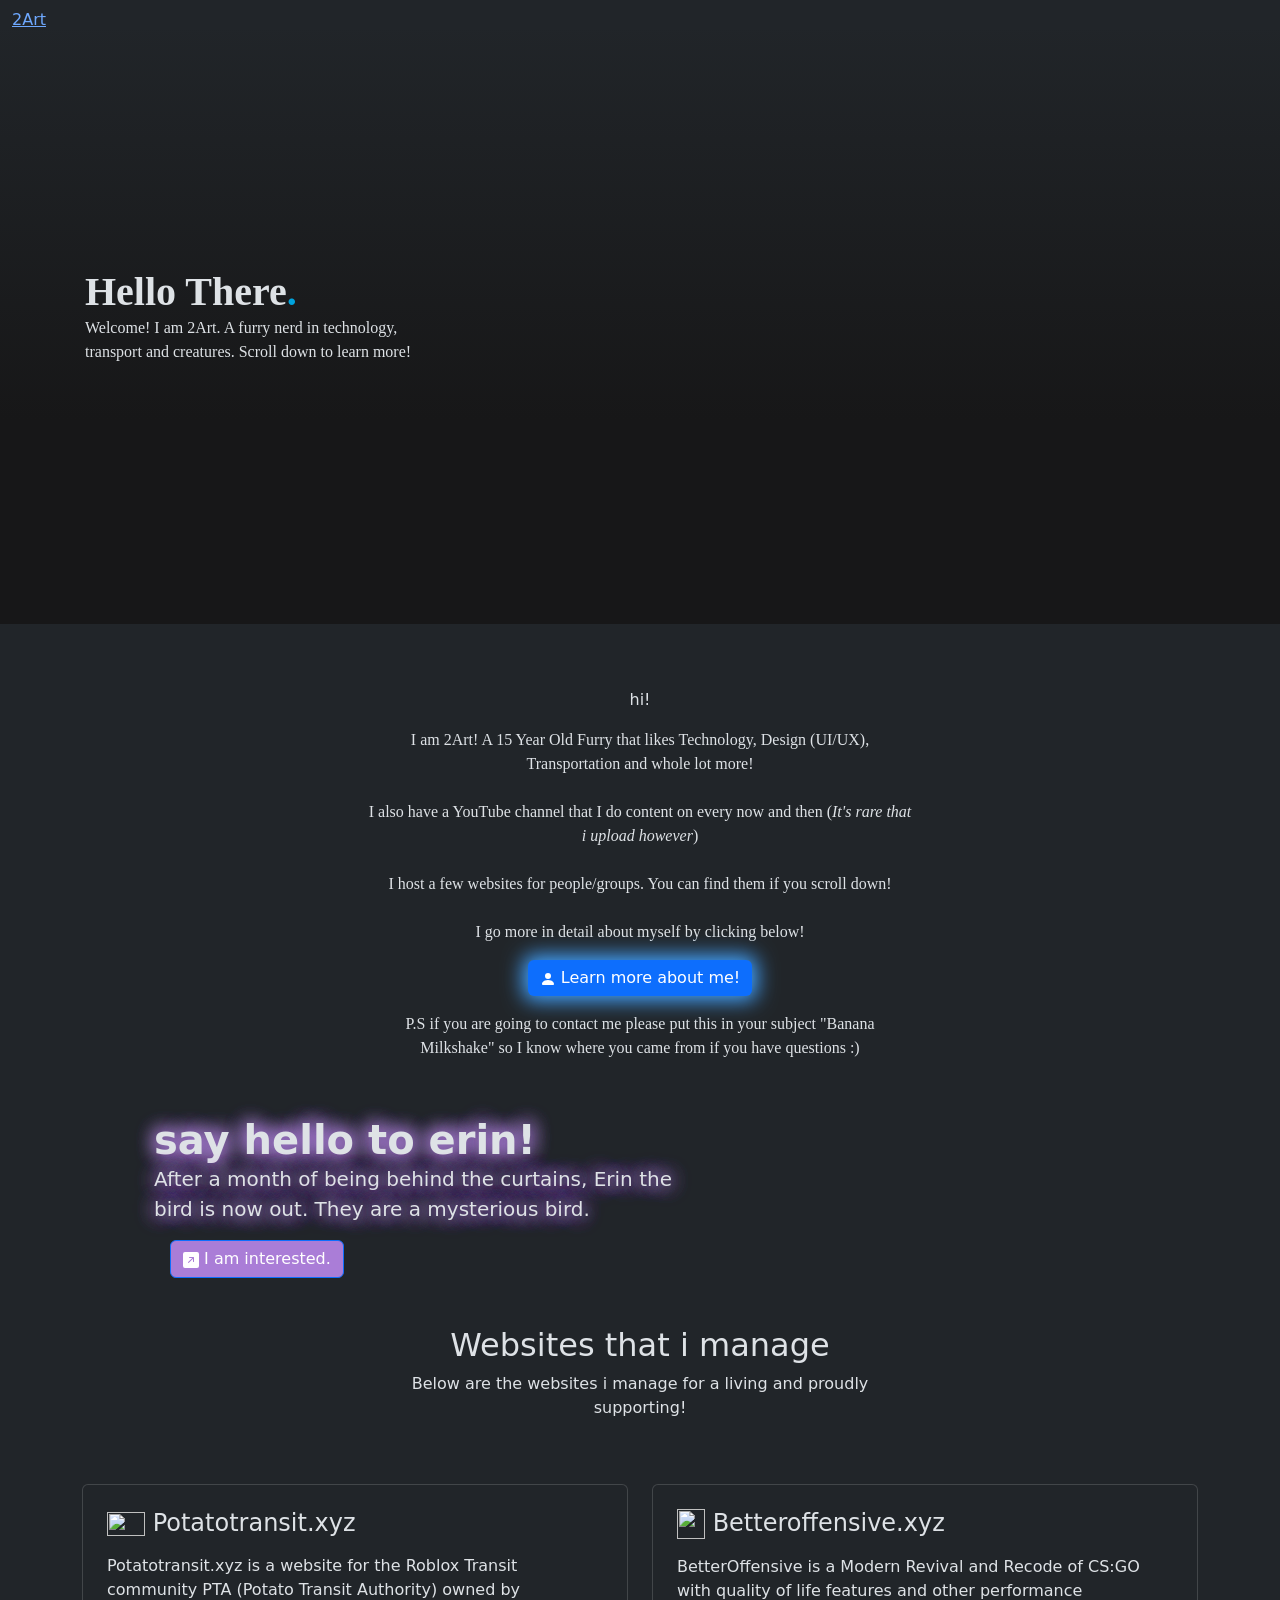
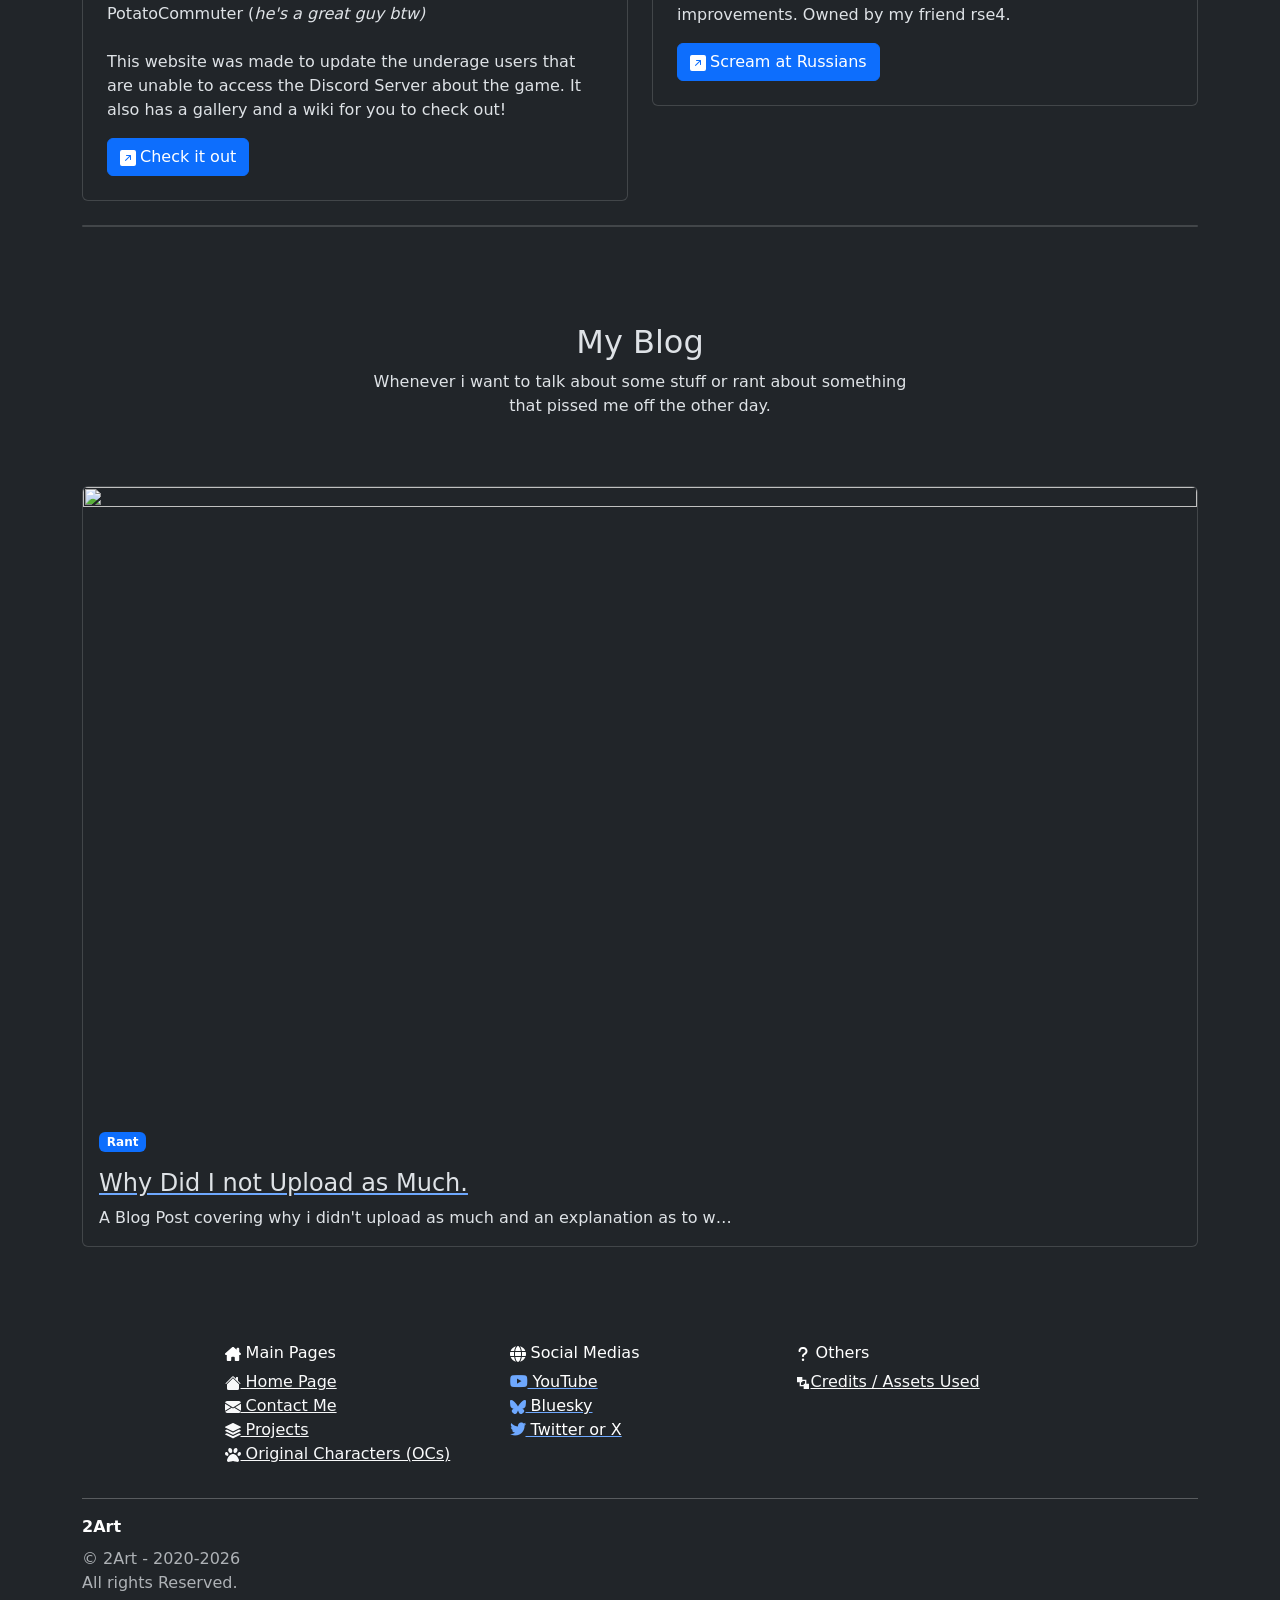
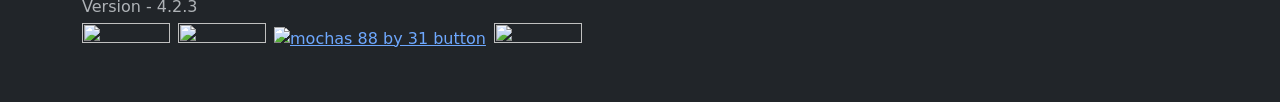
==== index.html @ b4df10bd "fix: back from the vacation." ====
<!DOCTYPE html>
<html data-bs-theme="dark" lang="en">

<head>
    <meta charset="utf-8">
    <meta name="viewport" content="width=device-width, initial-scale=1.0, shrink-to-fit=no">
    <title>Home | 2Art's Website</title>
    <link rel="canonical" href="https://2art.me/">
    <meta property="og:url" content="https://2art.me/">
    <meta name="twitter:description" content="Welcome to my website! I am a 15 Year Old from Canada that likes Design (UI, UX, Website Design) and a furry :3 ">
    <meta name="twitter:card" content="summary_large_image">
    <meta name="twitter:image" content="https://2art.me/assets/img/2ArtEmbed.jpg">
    <meta property="og:type" content="website">
    <meta name="twitter:title" content="2Art's Official Website">
    <meta property="og:title" content="2Art's Official Website">
    <meta property="og:image" content="https://2art.me/assets/img/2ArtEmbed.jpg">
    <meta name="description" content="Hey! My name is 2Art! I am a 15 Year Old Non-Binary Furry. Check out my website to take a look at what i do!">
    <script type="application/ld+json">
        {
            "@context": "http://schema.org",
            "@type": "WebSite",
            "name": "2Art.me",
            "url": "https://2art.me"
        }
    </script>
    <link rel="icon" type="image/png" sizes="512x512" href="assets/img/2ArtFaviconLight.png">
    <link rel="icon" type="image/png" sizes="512x512" href="assets/img/2ArtFaviconDark.png" media="(prefers-color-scheme: dark)">
    <link rel="icon" type="image/png" sizes="512x512" href="assets/img/2ArtFaviconLight.png">
    <link rel="icon" type="image/png" sizes="512x512" href="assets/img/2ArtFaviconDark.png" media="(prefers-color-scheme: dark)">
    <link rel="icon" type="image/png" sizes="512x512" href="assets/img/2ArtFaviconLight.png">
    <link rel="icon" type="image/png" sizes="512x512" href="assets/img/2ArtFaviconLight.png">
    <link rel="icon" type="image/png" sizes="512x512" href="assets/img/2ArtFaviconLight.png">
    <link rel="stylesheet" href="https://cdn.jsdelivr.net/npm/bootstrap@5.3.8/dist/css/bootstrap.min.css">
    <link rel="stylesheet" href="assets/css/Caveat.css">
    <link rel="stylesheet" href="assets/css/Inter.css">
    <link rel="stylesheet" href="assets/css/Nebula%20Sans.css">
    <link rel="stylesheet" href="assets/css/Nebula%20Sans%20Book.css">
    <link rel="stylesheet" href="assets/css/Roboto.css">
    <link rel="stylesheet" href="assets/css/Uni%20Sans%20Heavy%20CAPS.css">
    <link rel="stylesheet" href="https://use.fontawesome.com/releases/v5.12.0/css/all.css">
    <link rel="stylesheet" href="assets/css/bss-overrides.css">
    <link rel="stylesheet" href="assets/css/Lightbox-Gallery-baguetteBox.min-1.compiled.css">
    <link rel="stylesheet" href="assets/css/Lightbox-Gallery-baguetteBox.min.compiled.css">
    <link rel="stylesheet" href="assets/css/styles.compiled.css">
</head>

<body class="BodyEaseIn">
    <nav class="navbar navbar-expand fixed-top bggray" data-bs-theme="dark">
        <div class="container-fluid"><button class="navbar-toggler" data-bs-toggle="" data-bs-target="#"><span class="visually-hidden">Toggle navigation</span><span class="navbar-toggler-icon"></span></button><a href="index.html" class="LogoLink2">2Art</a></div>
    </nav>
    <section>
        <div class="mt-4 pt-0 mb-0 pb-0" data-bss-parallax-bg="true" style="height: 600px;background: linear-gradient(rgba(255,255,255,0) 0%, #171718 66%), url(&quot;assets/img/G8KLcwJXoAMs92Y.jpg&quot;) center / cover;">
            <div class="container h-100">
                <div class="row h-100">
                    <div class="col-md-6 col-xl-4 text-center text-md-start d-flex d-sm-flex d-md-flex justify-content-center align-items-center justify-content-md-start align-items-md-center justify-content-xl-center">
                        <div style="max-width: 350px;">
                            <h1 class="fs-1 fw-bolder fst-normal mt-6 mb-0" style="font-family: 'Nebula Sans Book';">Hello There<span style="color: rgb(0, 163, 221);">.</span></h1>
                            <p class="fw-normal mt-0 mb-3" style="font-family: 'Nebula Sans';">Welcome! I am 2Art. A furry nerd in technology, transport and creatures. Scroll down to learn more!</p>
                        </div>
                    </div>
                </div>
            </div>
        </div>
    </section>
    <section></section>
    <div class="container py-4 py-xl-5">
        <div class="row mb-5">
            <div class="col-md-8 col-xl-6 text-center mx-auto ColumnHelloThere">
                <p class="w-lg-50"></p>
                <p class="Hello">hi!</p>
                <p class="fw-light mb-2 ParagraphHiya" style="font-family: 'Nebula Sans Book';">I am 2Art! A 15 Year Old Furry that likes Technology, Design (UI/UX), Transportation and whole lot more!<br><br>I also have a YouTube channel that I do content on every now and then (<em>It's rare that i upload however</em>)<br><br>I host a few websites for people/groups. You can find them if you scroll down!<br><br>I go more in detail about myself by clicking below!</p><a class="btn btn-primary mt-2 LearnMoreButton" role="button" href="about-me.html" style="filter: blur(0px) contrast(100%);background: var(--bs-primary);border-style: none;box-shadow: 0px 0px 20px 5px rgb(67,164,255);"><svg class="bi bi-person-fill" xmlns="http://www.w3.org/2000/svg" width="1em" height="1em" fill="currentColor" viewBox="0 0 16 16" style="color: rgb(255,255,255);">
                        <path d="M3 14s-1 0-1-1 1-4 6-4 6 3 6 4-1 1-1 1zm5-6a3 3 0 1 0 0-6 3 3 0 0 0 0 6"></path>
                    </svg><span style="color: rgb(255, 255, 255);">&nbsp;Learn more about me!</span></a>
                <p class="mt-3 mb-2 TinyText" style="font-family: 'Nebula Sans Book';">P.S if you are going to contact me please put this in your subject "Banana Milkshake" so I know where you came from if you have questions :)</p>
            </div>
        </div>
        <div data-bss-view-transition-name="card-2" class="OCDiv" style="background: url(&quot;assets/img/G-qs_j6XQAALjhC.webp&quot;) right / cover no-repeat;filter: blur(0px);">
            <div class="container h-100">
                <div class="row h-100" style="border-radius: 32px;">
                    <div class="col-12 col-sm-12 col-md-12 col-xl-6 col-xxl-6 offset-1 text-center text-md-start d-flex d-sm-flex d-md-flex justify-content-center align-items-center justify-content-md-start align-items-md-center justify-content-xl-center ms-0 ps-4 ms-sm-5 me-10 pe-0 mt-0 MarginBottom37px">
                        <div class="PagesDivs" style="text-align: left;">
                            <h1 class="fw-bold ms-0 ps-0 me-0 mt-0 mb-0 OCheading" style="text-shadow: 0px 0px 20px rgb(170,125,215), 0px 0px 20px rgb(170,125,215), 0px 0px 20px rgb(170,125,215);">say hello to erin!</h1>
                            <p class="lead ps-0 me-0 pe-0 mb-3 GlowyOCText" style="text-shadow: 0px 0px 20px rgb(170,125,215), 0px 0px 20px rgb(170,125,215), 0px 0px 20px rgb(170,125,215);">After a month of being behind the curtains, Erin the bird is now out. They are a mysterious bird.&nbsp;</p>
                            <div class="btn-group" role="group"><a class="btn btn-primary ms-3 ms-sm-4 ms-md-3 OCButton" role="button" href="sonas.html" style="background: rgb(170,125,215);"><svg class="bi bi-arrow-up-right-square-fill ArrowIcon" xmlns="http://www.w3.org/2000/svg" width="1em" height="1em" fill="currentColor" viewBox="0 0 16 16">
                                        <path d="M14 0a2 2 0 0 1 2 2v12a2 2 0 0 1-2 2H2a2 2 0 0 1-2-2V2a2 2 0 0 1 2-2zM5.904 10.803 10 6.707v2.768a.5.5 0 0 0 1 0V5.5a.5.5 0 0 0-.5-.5H6.525a.5.5 0 1 0 0 1h2.768l-4.096 4.096a.5.5 0 0 0 .707.707"></path>
                                    </svg>&nbsp;I am interested.</a></div>
                        </div>
                    </div>
                </div>
            </div>
        </div>
        <div class="row mt-5 mb-5">
            <div class="col-md-8 col-xl-6 text-center mx-auto">
                <h2 class="NebulaSansBold">Websites that i manage</h2>
                <p class="w-lg-50 FontNebulaSansBook">Below are the websites i manage for a living and proudly supporting!</p>
            </div>
        </div>
        <div class="row gy-4 row-cols-1 row-cols-md-2 row-cols-xl-3">
            <div class="col col-xl-6">
                <div class="card">
                    <div class="card-body p-4">
                        <h4 class="card-title HeadingLeftBold"><img src="assets/img/Icon-PTA.png" width="38" height="24" class="PotatoTransitAuthorityIcon">&nbsp;Potatotransit.xyz</h4>
                        <p class="card-text FontNebulaSnasLeftAlign"></p>
                        <p class="card-text FontNebulaSnasLeftAlign">Potatotransit.xyz is a website for the Roblox Transit community PTA (Potato Transit Authority) owned by PotatoCommuter (<em>he's a great guy btw)</em><br><br>This website was made to update the underage users that are unable to access the Discord Server about the game. It also has a gallery and a wiki for you to check out!&nbsp;</p>
                        <div class="col CenterAlign"><a class="btn btn-primary me-3 HomeWebsiteManage" role="button" href="https://potatotransit.xyz"><svg class="bi bi-arrow-up-right-square-fill me-1 mb-0 pb-0" xmlns="http://www.w3.org/2000/svg" width="1em" height="1em" fill="currentColor" viewBox="0 0 16 16" style="color: rgb(255,255,255);">
                                    <path d="M14 0a2 2 0 0 1 2 2v12a2 2 0 0 1-2 2H2a2 2 0 0 1-2-2V2a2 2 0 0 1 2-2zM5.904 10.803 10 6.707v2.768a.5.5 0 0 0 1 0V5.5a.5.5 0 0 0-.5-.5H6.525a.5.5 0 1 0 0 1h2.768l-4.096 4.096a.5.5 0 0 0 .707.707"></path>
                                </svg><span style="color: rgb(255, 255, 255);">Check it out</span></a></div>
                    </div>
                </div>
            </div>
            <div class="col col-xl-6">
                <div class="card">
                    <div class="card-body p-4">
                        <h4 class="card-title HeadingLeftBold"><img src="assets/img/BetterOffensiveIcon.png" width="28" height="30">&nbsp;Betteroffensive.xyz</h4>
                        <p class="card-text FontNebulaSnasLeftAlign"></p>
                        <p class="card-text FontNebulaSnasLeftAlign">BetterOffensive is a Modern Revival and Recode of CS:GO with quality of life features and other performance improvements. Owned by my friend rse4.</p>
                        <div class="col CenterAlign"><a class="btn btn-primary me-3 HomeWebsiteManage" role="button" href="https://betteroffensive.xyz" style="color: rgb(255, 255, 255);"><svg class="bi bi-arrow-up-right-square-fill me-1 mb-0 pb-0 IconWhite" xmlns="http://www.w3.org/2000/svg" width="1em" height="1em" fill="currentColor" viewBox="0 0 16 16">
                                    <path d="M14 0a2 2 0 0 1 2 2v12a2 2 0 0 1-2 2H2a2 2 0 0 1-2-2V2a2 2 0 0 1 2-2zM5.904 10.803 10 6.707v2.768a.5.5 0 0 0 1 0V5.5a.5.5 0 0 0-.5-.5H6.525a.5.5 0 1 0 0 1h2.768l-4.096 4.096a.5.5 0 0 0 .707.707"></path>
                                </svg>Scream at Russians</a></div>
                    </div>
                </div>
            </div>
            <div class="col col-md-12 col-xl-12 col-xxl-12">
                <div class="card"></div>
            </div>
        </div>
    </div>
    <div class="container py-4 py-xl-5">
        <div class="row mb-5">
            <div class="col-md-8 col-xl-6 text-center mx-auto">
                <h2 class="NebulaSansBold">My Blog</h2>
                <p class="FontNebulaSansBook">Whenever i want to talk about some stuff or rant about something that pissed me off the other day.</p>
            </div>
        </div>
        <div data-bss-type="blog-loop" data-bss-perpage="4">
            <div class="row gx-3 gy-1 row-cols-5 row-cols-md-2 row-cols-lg-3 mt-0" data-bss-type="blog-loop-base">
                <div class="post-tag-rant post-author-2-art col-12 col-sm col-md-12 col-lg-12 col-xl col-xxl" data-bss-type="blog-loop-item">
                    <div class="card"><a href="blog/Blog-01-01-26.html"><img class="img-fluid card-img-top" width="1920" height="1080" data-bss-view-transition-name="card-1" src="assets/img/Thumb-NoUpload25.png"></a>
                        <div class="card-body">
                            <div class="d-flex flex-wrap gap-1 mb-3" data-bss-type="tag-loop"><span class="tag-rant" data-bss-type="tag-loop-item"><span class="badge bg-primary"><span>Rant</span></span></span></div><a href="blog/Blog-01-01-26.html">
                                <h4 class="text-body NebulaSansBold">Why Did I not Upload as Much.</h4>
                            </a>
                            <p class="card-text FontNebulaSans">A Blog Post covering why i didn't upload as much and an explanation as to w…</p>
                        </div>
                    </div>
                </div>
            </div>
            <nav class="d-flex justify-content-center mt-3 PaginationThing" data-bss-type="blog-loop-pagination">
                <ul class="pagination">
                    <li class="page-item disabled" style="filter: hue-rotate(356deg) saturate(47%);" data-type="prev" data-page="1"><a class="page-link" aria-label="Previous" href="#"><span aria-hidden="true">«</span></a></li>
                    <li class="page-item active" style="filter: hue-rotate(356deg) saturate(47%);" data-type="regular" data-page="1"><a class="page-link" href="#">1</a></li>
                    <li class="page-item disabled" style="filter: hue-rotate(356deg) saturate(47%);" data-type="next" data-page="1"><a class="page-link" aria-label="Next" href="#"><span aria-hidden="true">»</span></a></li>
                </ul>
            </nav>
        </div>
    </div>
    <footer class="text-white bg-dark black">
        <div class="container py-4 py-lg-5">
            <div class="row justify-content-center">
                <div class="col-sm-4 col-md-3 text-center text-lg-start d-flex flex-column item">
                    <h3 class="fs-6 text-white NebulaSansBold"><svg xmlns="http://www.w3.org/2000/svg" viewBox="0 -32 576 576" width="1em" height="1em" fill="currentColor"><!--! Font Awesome Free 6.7.2 by @fontawesome - https://fontawesome.com License - https://fontawesome.com/license/free (Icons: CC BY 4.0, Fonts: SIL OFL 1.1, Code: MIT License) Copyright 2024 Fonticons, Inc. -->
                            <path d="M543.8 287.6c17 0 32-14 32-32.1c1-9-3-17-11-24L512 185l0-121c0-17.7-14.3-32-32-32l-32 0c-17.7 0-32 14.3-32 32l0 36.7L309.5 7c-6-5-14-7-21-7s-15 1-22 8L10 231.5c-7 7-10 15-10 24c0 18 14 32.1 32 32.1l32 0 0 69.7c-.1 .9-.1 1.8-.1 2.8l0 112c0 22.1 17.9 40 40 40l16 0c1.2 0 2.4-.1 3.6-.2c1.5 .1 3 .2 4.5 .2l31.9 0 24 0c22.1 0 40-17.9 40-40l0-24 0-64c0-17.7 14.3-32 32-32l64 0c17.7 0 32 14.3 32 32l0 64 0 24c0 22.1 17.9 40 40 40l24 0 32.5 0c1.4 0 2.8 0 4.2-.1c1.1 .1 2.2 .1 3.3 .1l16 0c22.1 0 40-17.9 40-40l0-16.2c.3-2.6 .5-5.3 .5-8.1l-.7-160.2 32 0z"></path>
                        </svg>&nbsp;Main Pages</h3>
                    <ul class="list-unstyled">
                        <li><a class="link-light LinksInter" href="index.html"><svg class="bi bi-house-fill" xmlns="http://www.w3.org/2000/svg" width="1em" height="1em" fill="currentColor" viewBox="0 0 16 16">
                                    <path d="M8.707 1.5a1 1 0 0 0-1.414 0L.646 8.146a.5.5 0 0 0 .708.708L8 2.207l6.646 6.647a.5.5 0 0 0 .708-.708L13 5.793V2.5a.5.5 0 0 0-.5-.5h-1a.5.5 0 0 0-.5.5v1.293z"></path>
                                    <path d="m8 3.293 6 6V13.5a1.5 1.5 0 0 1-1.5 1.5h-9A1.5 1.5 0 0 1 2 13.5V9.293z"></path>
                                </svg>&nbsp;Home Page</a></li>
                        <li class="InterSerif"><a class="link-light" href="2art.me/contact"><svg class="bi bi-envelope-fill" xmlns="http://www.w3.org/2000/svg" width="1em" height="1em" fill="currentColor" viewBox="0 0 16 16">
                                    <path d="M.05 3.555A2 2 0 0 1 2 2h12a2 2 0 0 1 1.95 1.555L8 8.414zM0 4.697v7.104l5.803-3.558zM6.761 8.83l-6.57 4.027A2 2 0 0 0 2 14h12a2 2 0 0 0 1.808-1.144l-6.57-4.027L8 9.586zm3.436-.586L16 11.801V4.697z"></path>
                                </svg>&nbsp;Contact Me</a></li>
                        <li class="InterSerif"><a class="link-light" href="2art.me/projects"><svg class="bi bi-stack" xmlns="http://www.w3.org/2000/svg" width="1em" height="1em" fill="currentColor" viewBox="0 0 16 16">
                                    <path d="m14.12 10.163 1.715.858c.22.11.22.424 0 .534L8.267 15.34a.6.6 0 0 1-.534 0L.165 11.555a.299.299 0 0 1 0-.534l1.716-.858 5.317 2.659c.505.252 1.1.252 1.604 0l5.317-2.66zM7.733.063a.6.6 0 0 1 .534 0l7.568 3.784a.3.3 0 0 1 0 .535L8.267 8.165a.6.6 0 0 1-.534 0L.165 4.382a.299.299 0 0 1 0-.535z"></path>
                                    <path d="m14.12 6.576 1.715.858c.22.11.22.424 0 .534l-7.568 3.784a.6.6 0 0 1-.534 0L.165 7.968a.299.299 0 0 1 0-.534l1.716-.858 5.317 2.659c.505.252 1.1.252 1.604 0z"></path>
                                </svg>&nbsp;Projects</a></li>
                        <li class="InterSerif"><a class="link-light" href="sonas.html"><svg xmlns="http://www.w3.org/2000/svg" viewBox="0 0 512 512" width="1em" height="1em" fill="currentColor"><!--! Font Awesome Free 6.7.2 by @fontawesome - https://fontawesome.com License - https://fontawesome.com/license/free (Icons: CC BY 4.0, Fonts: SIL OFL 1.1, Code: MIT License) Copyright 2024 Fonticons, Inc. -->
                                    <path d="M226.5 92.9c14.3 42.9-.3 86.2-32.6 96.8s-70.1-15.6-84.4-58.5s.3-86.2 32.6-96.8s70.1 15.6 84.4 58.5zM100.4 198.6c18.9 32.4 14.3 70.1-10.2 84.1s-59.7-.9-78.5-33.3S-2.7 179.3 21.8 165.3s59.7 .9 78.5 33.3zM69.2 401.2C121.6 259.9 214.7 224 256 224s134.4 35.9 186.8 177.2c3.6 9.7 5.2 20.1 5.2 30.5l0 1.6c0 25.8-20.9 46.7-46.7 46.7c-11.5 0-22.9-1.4-34-4.2l-88-22c-15.3-3.8-31.3-3.8-46.6 0l-88 22c-11.1 2.8-22.5 4.2-34 4.2C84.9 480 64 459.1 64 433.3l0-1.6c0-10.4 1.6-20.8 5.2-30.5zM421.8 282.7c-24.5-14-29.1-51.7-10.2-84.1s54-47.3 78.5-33.3s29.1 51.7 10.2 84.1s-54 47.3-78.5 33.3zM310.1 189.7c-32.3-10.6-46.9-53.9-32.6-96.8s52.1-69.1 84.4-58.5s46.9 53.9 32.6 96.8s-52.1 69.1-84.4 58.5z"></path>
                                </svg>&nbsp;Original Characters (OCs)</a></li>
                        <li></li>
                    </ul>
                </div>
                <div class="col-sm-4 col-md-3 text-center text-lg-start d-flex flex-column item">
                    <h3 class="fs-6 text-white NebulaSansBold"><svg xmlns="http://www.w3.org/2000/svg" viewBox="0 0 512 512" width="1em" height="1em" fill="currentColor"><!--! Font Awesome Free 6.7.2 by @fontawesome - https://fontawesome.com License - https://fontawesome.com/license/free (Icons: CC BY 4.0, Fonts: SIL OFL 1.1, Code: MIT License) Copyright 2024 Fonticons, Inc. -->
                            <path d="M352 256c0 22.2-1.2 43.6-3.3 64l-185.3 0c-2.2-20.4-3.3-41.8-3.3-64s1.2-43.6 3.3-64l185.3 0c2.2 20.4 3.3 41.8 3.3 64zm28.8-64l123.1 0c5.3 20.5 8.1 41.9 8.1 64s-2.8 43.5-8.1 64l-123.1 0c2.1-20.6 3.2-42 3.2-64s-1.1-43.4-3.2-64zm112.6-32l-116.7 0c-10-63.9-29.8-117.4-55.3-151.6c78.3 20.7 142 77.5 171.9 151.6zm-149.1 0l-176.6 0c6.1-36.4 15.5-68.6 27-94.7c10.5-23.6 22.2-40.7 33.5-51.5C239.4 3.2 248.7 0 256 0s16.6 3.2 27.8 13.8c11.3 10.8 23 27.9 33.5 51.5c11.6 26 20.9 58.2 27 94.7zm-209 0L18.6 160C48.6 85.9 112.2 29.1 190.6 8.4C165.1 42.6 145.3 96.1 135.3 160zM8.1 192l123.1 0c-2.1 20.6-3.2 42-3.2 64s1.1 43.4 3.2 64L8.1 320C2.8 299.5 0 278.1 0 256s2.8-43.5 8.1-64zM194.7 446.6c-11.6-26-20.9-58.2-27-94.6l176.6 0c-6.1 36.4-15.5 68.6-27 94.6c-10.5 23.6-22.2 40.7-33.5 51.5C272.6 508.8 263.3 512 256 512s-16.6-3.2-27.8-13.8c-11.3-10.8-23-27.9-33.5-51.5zM135.3 352c10 63.9 29.8 117.4 55.3 151.6C112.2 482.9 48.6 426.1 18.6 352l116.7 0zm358.1 0c-30 74.1-93.6 130.9-171.9 151.6c25.5-34.2 45.2-87.7 55.3-151.6l116.7 0z"></path>
                        </svg>&nbsp;Social Medias</h3><a href="https://www.youtube.com/@2Ar_t" class="InterSerif"><i class="fab fa-youtube IconWhite"></i><span style="color: rgb(255, 255, 255);">&nbsp;YouTube</span></a><a href="https://bsky.app/profile/2art.me" class="InterSerif"><svg class="bi bi-bluesky IconWhite" xmlns="http://www.w3.org/2000/svg" width="1em" height="1em" fill="currentColor" viewBox="0 0 16 16">
                            <path d="M3.468 1.948C5.303 3.325 7.276 6.118 8 7.616c.725-1.498 2.698-4.29 4.532-5.668C13.855.955 16 .186 16 2.632c0 .489-.28 4.105-.444 4.692-.572 2.04-2.653 2.561-4.504 2.246 3.236.551 4.06 2.375 2.281 4.2-3.376 3.464-4.852-.87-5.23-1.98-.07-.204-.103-.3-.103-.218 0-.081-.033.014-.102.218-.379 1.11-1.855 5.444-5.231 1.98-1.778-1.825-.955-3.65 2.28-4.2-1.85.315-3.932-.205-4.503-2.246C.28 6.737 0 3.12 0 2.632 0 .186 2.145.955 3.468 1.948"></path>
                        </svg><span style="color: rgb(255, 255, 255);">&nbsp;Bluesky</span></a><a href="https://x.com/that2art" class="InterSerif"><i class="fab fa-twitter IconWhite"></i><span style="color: rgb(255, 255, 255);">&nbsp;Twitter or X</span></a>
                </div>
                <div class="col-sm-4 col-md-3 text-center text-lg-start d-flex flex-column item">
                    <h3 class="fs-6 text-white NebulaSansBold"><svg xmlns="http://www.w3.org/2000/svg" viewBox="-96 0 512 512" width="1em" height="1em" fill="currentColor"><!--! Font Awesome Free 6.7.2 by @fontawesome - https://fontawesome.com License - https://fontawesome.com/license/free (Icons: CC BY 4.0, Fonts: SIL OFL 1.1, Code: MIT License) Copyright 2024 Fonticons, Inc. -->
                            <path d="M80 160c0-35.3 28.7-64 64-64l32 0c35.3 0 64 28.7 64 64l0 3.6c0 21.8-11.1 42.1-29.4 53.8l-42.2 27.1c-25.2 16.2-40.4 44.1-40.4 74l0 1.4c0 17.7 14.3 32 32 32s32-14.3 32-32l0-1.4c0-8.2 4.2-15.8 11-20.2l42.2-27.1c36.6-23.6 58.8-64.1 58.8-107.7l0-3.6c0-70.7-57.3-128-128-128l-32 0C73.3 32 16 89.3 16 160c0 17.7 14.3 32 32 32s32-14.3 32-32zm80 320a40 40 0 1 0 0-80 40 40 0 1 0 0 80z"></path>
                        </svg>&nbsp;Others</h3>
                    <ul class="list-unstyled">
                        <li><a class="link-light InterSerif" href="attributions.html"><svg xmlns="http://www.w3.org/2000/svg" width="1em" height="1em" viewBox="0 0 24 24" fill="none" class="Icon19px">
                                    <path fill-rule="evenodd" clip-rule="evenodd" d="M3 3H11V7H17V13H21V21H13V17H7V11H3V3ZM15 13H13V15H9V11H11V9H15V13Z" fill="currentColor"></path>
                                </svg>Credits / Assets Used</a></li>
                        <li></li>
                        <li></li>
                    </ul>
                </div>
            </div>
            <hr>
            <div class="col-lg-3 offset-xl-0 text-center text-lg-start d-flex flex-column align-items-center order-first align-items-lg-start order-lg-last item social">
                <div class="fw-bold d-flex align-items-center mb-2"><span class="Logo">2Art</span></div>
                <p class="text-muted mt-0 pt-0 mb-0 pb-0 copyright FontNebulaSans">© 2Art - 2020-2026<br>All rights Reserved.<br>Version - 4.2.3</p>
            </div>
            <div class="row justify-content-center">
                <div class="col mt-1 CenterAlign"><span class="me-2"><img class="img-fluid" width="88" height="31" src="assets/img/queer.png"></span><span><img class="img-fluid me-2" width="88" height="31" src="assets/img/twopaws.png"></span><span><a class="me-2" href="https://arcane.kitties.cat"><img src="https://arcane.kitties.cat/NEWBUTTON(wow).gif" width="88px" height="31px" alt="mochas 88 by 31 button" style="image-rendering:pixelated;" title="feel free to hotlink!"></a></span><span><a href="https://watrmeln.dev"><img class="img-fluid me-2" width="88" height="31" src="assets/img/88x31.png"></a></span></div>
            </div>
        </div>
    </footer>
    <script>
        (function() {
            let collections = document.querySelectorAll('[data-bss-type="blog-loop"]');
            let tagNavs = document.querySelectorAll('[data-bss-type="tag-nav"]');
            let tagLoops = document.querySelectorAll('[data-bss-type="tag-loop"]');
            let authorLoops = document.querySelectorAll('[data-bss-type="author-loop"]');
            let authorNavs = document.querySelectorAll('[data-bss-type="author-nav"]');

            window.addEventListener("popstate", (e) => {
                for (let collection of collections) {
                    updateCollection(collection);
                }

                for (let tagNav of tagNavs) {
                    updateTagNav(tagNav);
                }

                for (let authorNav of authorNavs) {
                    updateAuthorNav(authorNav);
                }
            });

            for (let collection of collections) {

                updateCollection(collection);

                if (!canPaginateCollection(collection)) continue;

                let pagination = collection.querySelector('[data-bss-type="blog-loop-pagination"]');

                pagination.addEventListener('click', function(e) {
                    let paginationItem = e.target.closest('.page-item');
                    if (!paginationItem) return;

                    e.preventDefault();

                    if (paginationItem.classList.contains('disabled') || paginationItem.classList.contains('active')) return;

                    let collection = paginationItem.closest('[data-bss-type="blog-loop"]');
                    if (!collection) return;

                    let page = parseInt(paginationItem.dataset.page);
                    if (!page) return;

                    let pageParam = getPageParameter(collection);

                    if (pageParam) {
                        const url = new URL(window.location);
                        url.searchParams.set(pageParam, page);
                        history.pushState({
                            [pageParam]: page
                        }, document.title, url);

                        for (let c of collections) {
                            let param = getPageParameter(c);
                            if (param !== pageParam) continue;
                            updateCollection(c);
                        }
                    } else {
                        updateCollection(collection, page);
                    }
                });
            }

            for (let tagNav of tagNavs) {
                updateTagNav(tagNav);
                tagNav.addEventListener('click', onTagClick);
            }

            for (let tagLoop of tagLoops) {
                tagLoop.addEventListener('click', onTagClick);
            }

            for (let authorLoop of authorLoops) {
                authorLoop.addEventListener('click', onAuthorClick);
            }

            for (let authorNav of authorNavs) {
                updateAuthorNav(authorNav);
            }

            function onTagClick(e) {
                onBlogFilterClick(e);

                for (let nav of tagNavs) {
                    updateTagNav(nav);
                }
            }

            function onAuthorClick(e) {
                onBlogFilterClick(e);

                for (let authorNav of authorNavs) {
                    updateAuthorNav(authorNav);
                }
            }

            function onBlogFilterClick(e) {
                const item = e.target.closest('[data-bss-filter="blog"]');
                if (!item || !item.dataset.hasOwnProperty('bssHref') || !item.dataset.hasOwnProperty('bssFilterParam')) return;

                const stateNode = item.dataset.hasOwnProperty('bssStateNode') ? item : item.querySelector('[data-bss-state-node]');

                if (stateNode && (stateNode.classList.contains('disabled') || stateNode.classList.contains('active'))) {
                    e.preventDefault();
                    return;
                }

                const link = item.dataset.bssHref;
                if (!linksToCurrentPage(link)) return;

                e.preventDefault();

                const url = new URL(window.location);
                const filterParam = item.dataset.bssFilterParam;
                const filterValue = item.dataset.bssFilterValue || '';

                const collectionsToUpdate = [];
                const newQueryParams = {
                    [filterParam]: filterValue
                };

                for (let c of collections) {
                    if (!canFilterCollection(c)) continue;
                    collectionsToUpdate.push(c);

                    let pageParam = getPageParameter(c);
                    let page = url.searchParams.get(pageParam);
                    if (page === null || page == 1) continue;

                    newQueryParams[pageParam] = 1;
                }

                for (let param in newQueryParams) {
                    if (newQueryParams[param]) {
                        url.searchParams.set(param, newQueryParams[param]);
                    } else {
                        url.searchParams.delete(param);
                    }
                }

                history.pushState(newQueryParams, document.title, url);

                for (let c of collectionsToUpdate) {
                    updateCollection(c);
                }
            }

            function getCollectionFilters(collection) {
                let filters = [];

                try {
                    const parsed = JSON.parse(collection.dataset.bssFilters);

                    if (Array.isArray(parsed)) {
                        filters = parsed;
                    }
                } catch (e) {}

                return filters;
            }

            function getCollectionEmptyFilterAction(collection, filter = '') {
                let emptyFilterActions = [];

                try {
                    const parsed = JSON.parse(collection.dataset.bssEmptyFilterActions);

                    if (Array.isArray(parsed)) {
                        emptyFilterActions = parsed;
                    }
                } catch (e) {}

                const action = emptyFilterActions.find(action => action.filter === filter);

                return action ? action.value : '';
            }

            function canFilterCollection(collection) {
                return !!getCollectionFilters(collection).length;
            }

            function canFilterCollectionByTag(collection) {
                return getCollectionFilters(collection).includes('tag');
            }

            function canFilterCollectionByAuthor(collection) {
                return getCollectionFilters(collection).includes('author');
            }

            function shouldShowAllItemsForEmptyFilter(collection, filter = '') {
                return getCollectionEmptyFilterAction(collection, filter) === 'show-all';
            }

            function canPaginateCollection(collection) {
                return !!getCollectionPagination(collection);
            }

            function getCollectionPagination(collection) {
                return collection.querySelector('[data-bss-type="blog-loop-pagination"]');
            }

            function getPageParameter(collection) {
                return collection.dataset.bssPageParam;
            }

            function linksToCurrentPage(path = '') {
                let currentURL, url;

                try {
                    currentURL = new URL(window.location);
                    url = new URL(path, window.location.href);
                } catch (e) {
                    console.error(e);
                }

                return currentURL.origin === url.origin && currentURL.pathname === url.pathname;
            }

            function updateCollection(collection, page, activeTag = '', activeAuthor = '') {

                const url = new URL(window.location.href);

                if (canPaginateCollection(collection)) {
                    if (!page) {
                        let pageParam = getPageParameter(collection);
                        page = (pageParam ? url.searchParams.get(pageParam) : 1) || 1;
                    }
                }

                if (canFilterCollectionByTag(collection) && !activeTag) {
                    let tagParam = 'tag';
                    activeTag = url.searchParams.get(tagParam) || '';
                }

                if (canFilterCollectionByAuthor(collection) && !activeAuthor) {
                    let authorParam = 'author';
                    activeAuthor = url.searchParams.get(authorParam) || '';
                }

                renderCollectionPage(collection, page, activeTag, activeAuthor);
            }

            function renderCollectionPage(collection, page = 1, activeTag = '', activeAuthor = '') {

                page = Math.max(parseInt(page, 10), 1);

                collection.style.removeProperty('display');

                let loopBase = collection.querySelector('[data-bss-type="blog-loop-base"]');
                loopBase && loopBase.style.removeProperty('display');

                let emptyState = collection.querySelector('[data-bss-type="empty-state"]');
                emptyState && emptyState.style.setProperty('display', 'none', 'important');

                let listItems = [].slice.call(collection.querySelectorAll('[data-bss-type="blog-loop-item"]'));
                listItems.forEach(item => item.style.setProperty('display', 'none', 'important'));

                if (canFilterCollectionByTag(collection)) {
                    listItems = listItems.filter(item => activeTag ? item.classList.contains('post-tag-' + activeTag) : shouldShowAllItemsForEmptyFilter(collection, 'tag'));
                }

                if (canFilterCollectionByAuthor(collection)) {
                    listItems = listItems.filter(item => activeAuthor ? item.classList.contains('post-author-' + activeAuthor) : shouldShowAllItemsForEmptyFilter(collection, 'author'));
                }

                let perPage = collection.dataset.bssPerpage || listItems.length;
                let visibleListItems = listItems.slice((page - 1) * perPage, page * perPage);
                visibleListItems.forEach(item => item.style.removeProperty('display'));

                let isEmpty = !visibleListItems.length;

                if (isEmpty) {
                    loopBase && loopBase.style.setProperty('display', 'none', 'important');
                    emptyState && emptyState.style.removeProperty('display');
                }

                let itemCount = listItems.length;
                let pageCount = Math.max(Math.ceil(itemCount / perPage), 1);

                updateCollectionPagination(collection, page, pageCount, isEmpty);

                if (collection.dataset.bssScrollOnChange) {
                    scrollToCollectionTop(collection);
                }
            }

            function updateCollectionPagination(collection, page, pageCount, isEmpty) {
                let pagination = getCollectionPagination(collection);
                if (!pagination) return;

                let paginationItems = [].slice.call(pagination.querySelectorAll('.page-item'));

                if (pageCount === 1 || isEmpty) {
                    pagination.style.setProperty('display', 'none', 'important');
                } else {
                    pagination.style.removeProperty('display');
                }

                let previousBtnDisabled = page - 1 <= 0;
                let previousPage = previousBtnDisabled ? 1 : page - 1;

                let nextBtnDisabled = page + 1 > pageCount;
                let nextPage = nextBtnDisabled ? pageCount : page + 1;

                for (let i = 0; i < paginationItems.length; i++) {
                    let paginationItem = paginationItems[i];

                    paginationItem.classList.remove('active', 'disabled');

                    if (paginationItem.dataset.type === 'prev') {
                        paginationItem.dataset.page = previousPage;

                        if (previousBtnDisabled) {
                            paginationItem.classList.add('disabled');
                        }
                    } else if (paginationItem.dataset.type === 'next') {
                        paginationItem.dataset.page = nextPage;

                        if (nextBtnDisabled) {
                            paginationItem.classList.add('disabled');
                        }
                    } else {
                        if (paginationItem.dataset.page > pageCount) {
                            paginationItem.style.setProperty('display', 'none', 'important');
                        } else {
                            paginationItem.style.removeProperty('display');
                        }

                        if (paginationItem.dataset.page == page) {
                            paginationItem.classList.add('active');
                        }
                    }
                }
            }

            function scrollToCollectionTop(collection) {
                const rect = collection.getBoundingClientRect();
                const viewHeight = Math.max(document.documentElement.clientHeight, window.innerHeight);
                const threshold = 100;

                if (rect.top >= 0 && viewHeight - rect.top > threshold) return;

                setTimeout(() => {
                    collection.scrollIntoView({
                        behavior: "smooth",
                        block: "start",
                        inline: "start"
                    });
                }, 0);
            }

            function updateTagNav(tagNav) {
                const url = new URL(window.location.href);

                let tagParam = 'tag';
                let tag = url.searchParams.get(tagParam) || '';

                renderTagNav(tagNav, tag);
            }

            function renderTagNav(tagNav, activeTag = '') {
                if (!tagNav.dataset.bssSyncUrl) return;

                let navItems = [].slice.call(tagNav.querySelectorAll('[data-bss-type="tag-loop-item"]'));

                navItems.forEach(item => {
                    const activeClassNode = item.dataset.hasOwnProperty('bssStateNode') ? item : item.querySelector('[data-bss-state-node]');
                    if (!activeClassNode) return;

                    activeClassNode.classList.remove('active');

                    const link = item.dataset.bssHref;
                    if (!linksToCurrentPage(link) || activeClassNode.classList.contains('disabled')) return;

                    if (item.dataset.bssTag === activeTag) {
                        activeClassNode.classList.add('active');
                    }
                });
            }

            function updateAuthorNav(authorNav) {
                const url = new URL(window.location.href);

                let authorParam = 'author';
                let author = url.searchParams.get(authorParam) || '';

                renderAuthorNav(authorNav, author);
            }

            function renderAuthorNav(authorNav, activeAuthor = '') {
                if (!canFilterCollectionByAuthor(authorNav)) return;

                authorNav.style.removeProperty('display');

                let items = [].slice.call(authorNav.querySelectorAll('[data-bss-type="author-loop-item"]'));
                items.forEach(item => item.classList.contains('author-' + activeAuthor) ? item.style.removeProperty('display') : item.style.setProperty('display', 'none', 'important'));
            }
        })();
    </script>
    <script src="https://cdn.jsdelivr.net/npm/bootstrap@5.3.8/dist/js/bootstrap.bundle.min.js"></script>
    <script src="assets/js/bs-init.js"></script>
    <script src="assets/js/Lightbox-Gallery-baguetteBox.min.js"></script>
    <script src="assets/js/Lightbox-Gallery.js"></script>
</body>

</html>
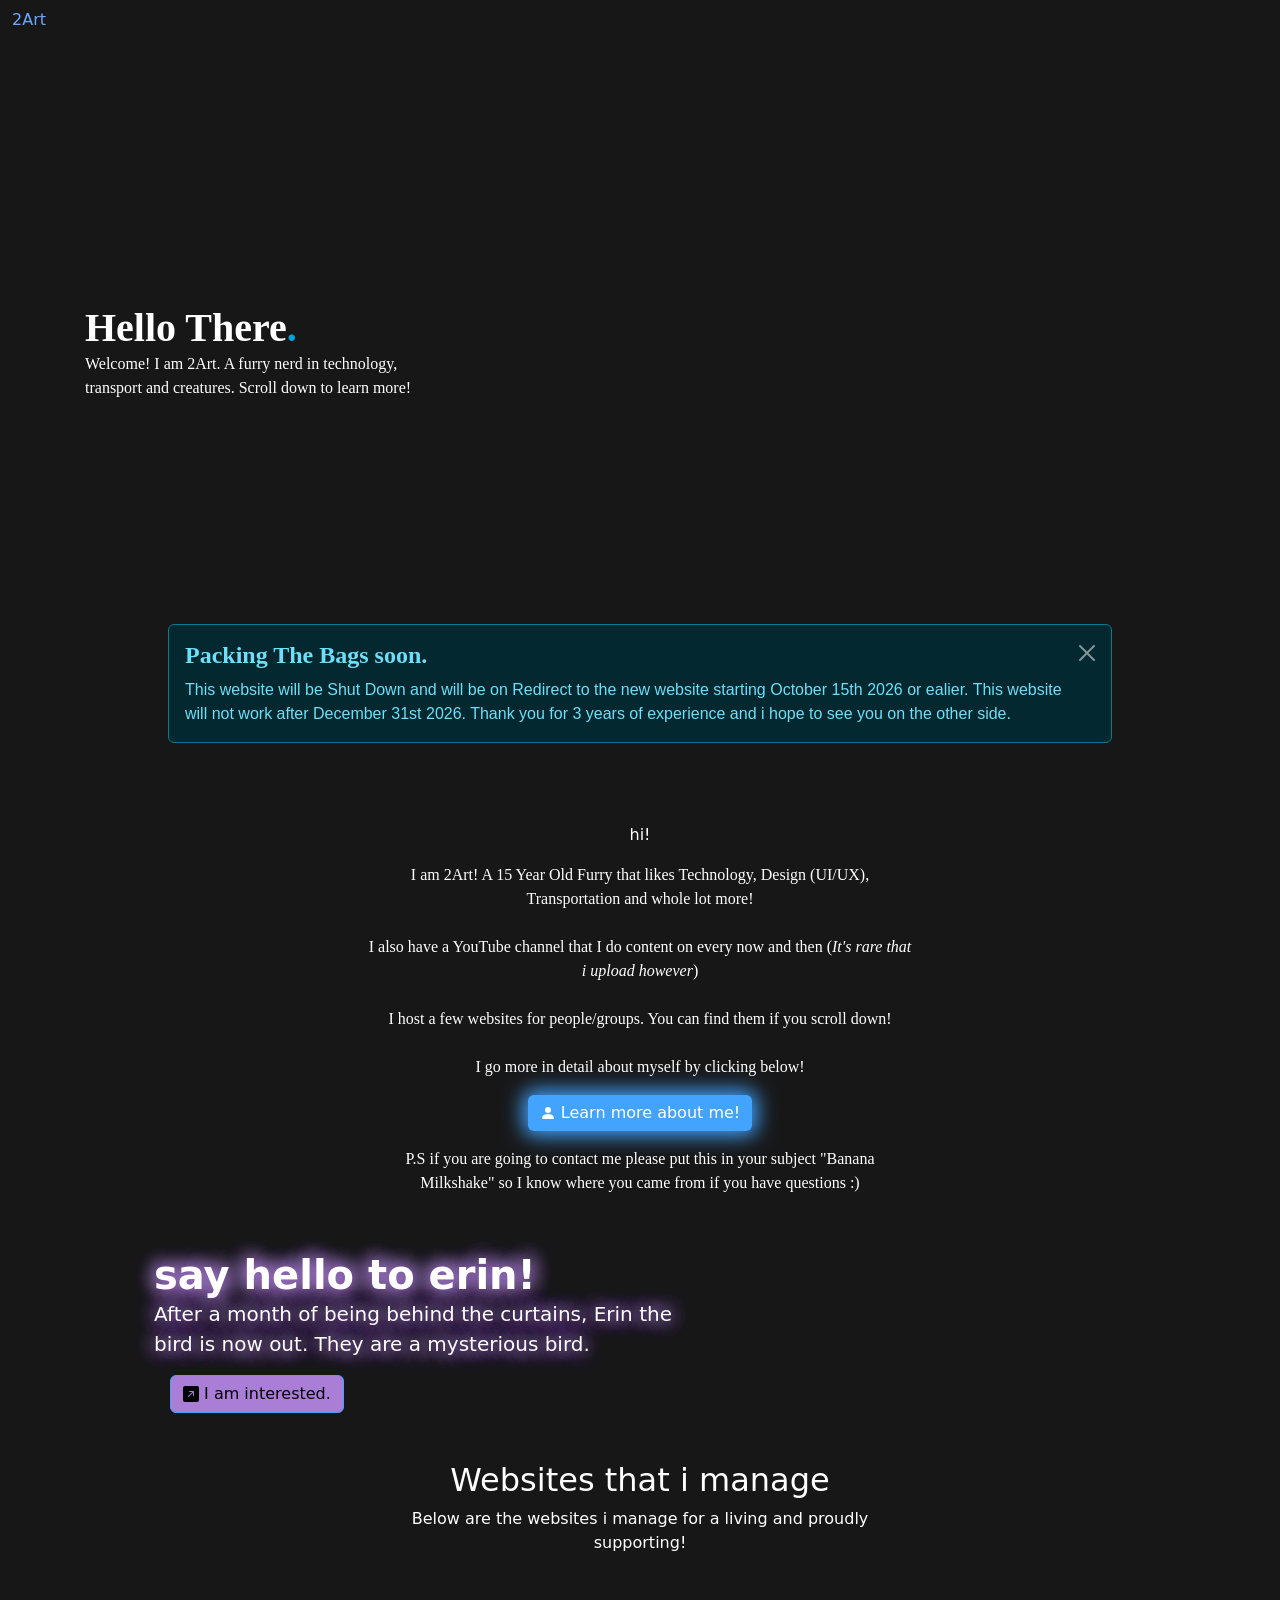
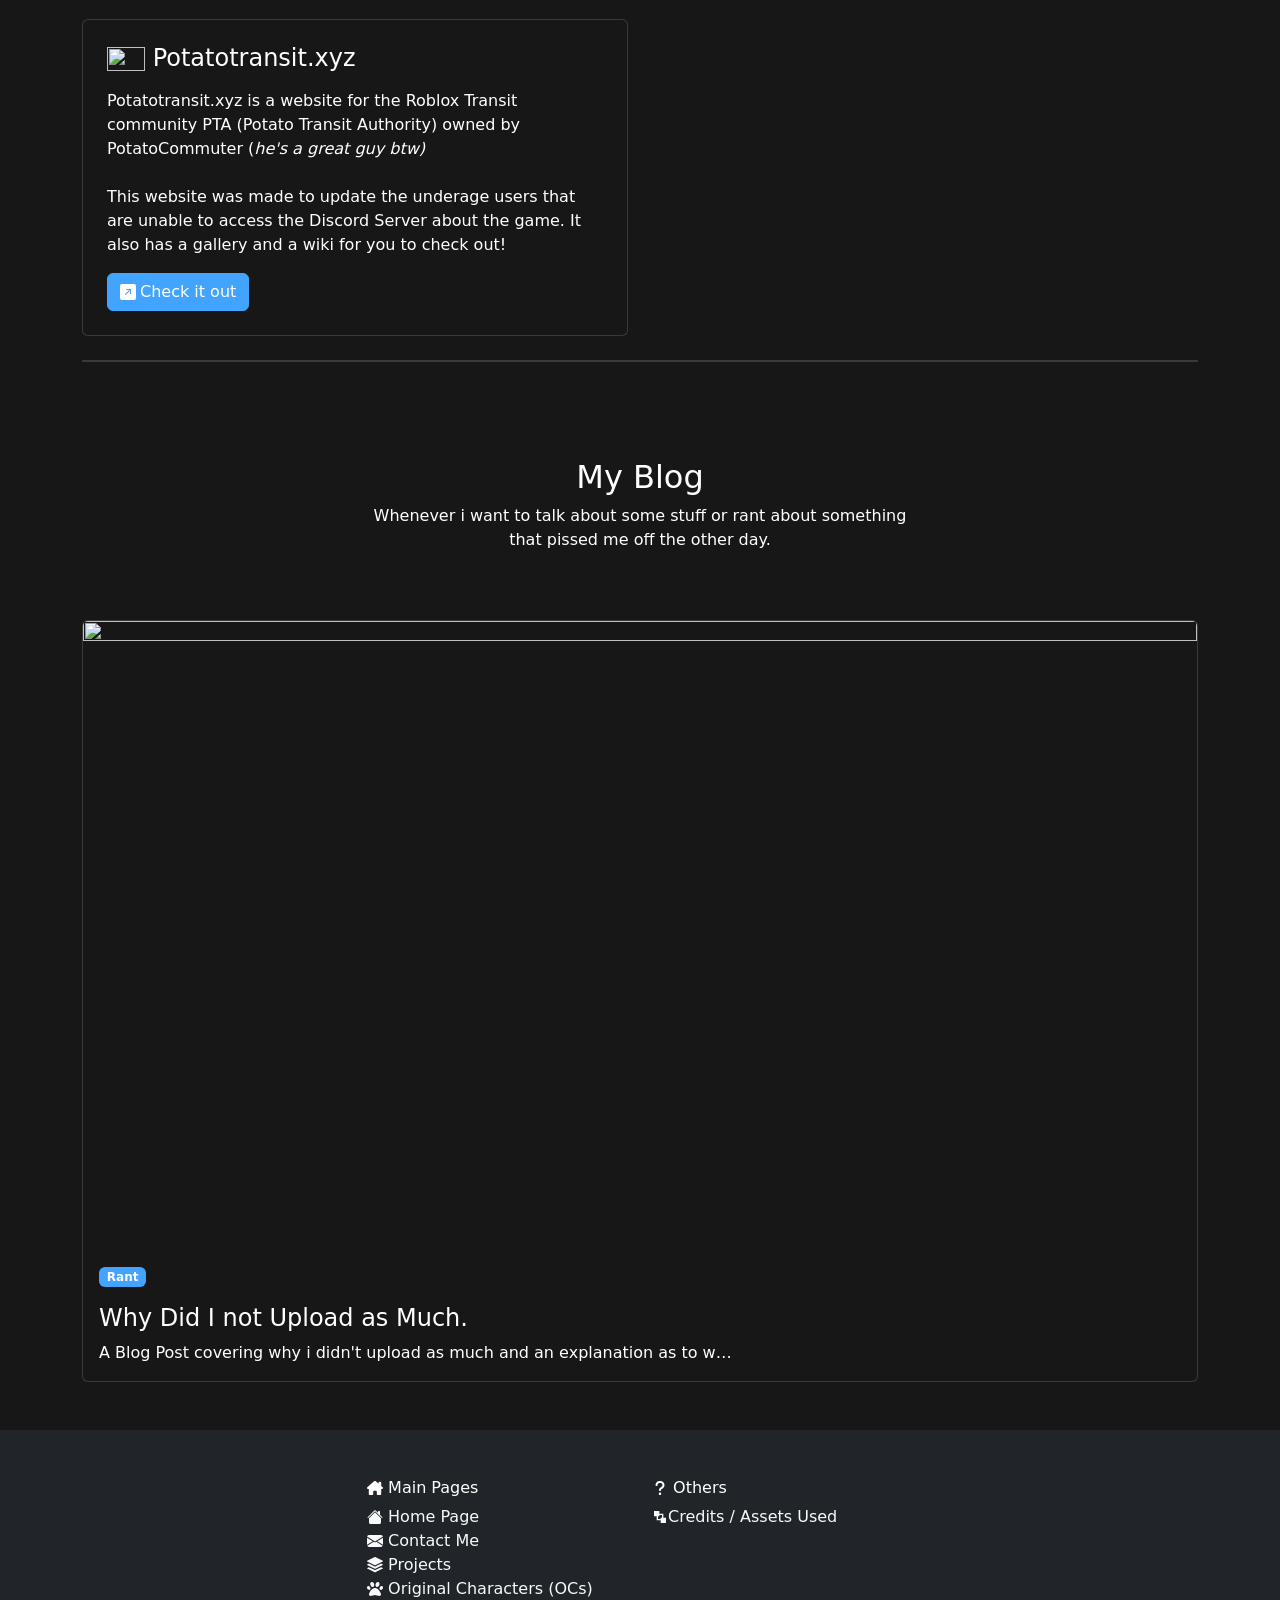
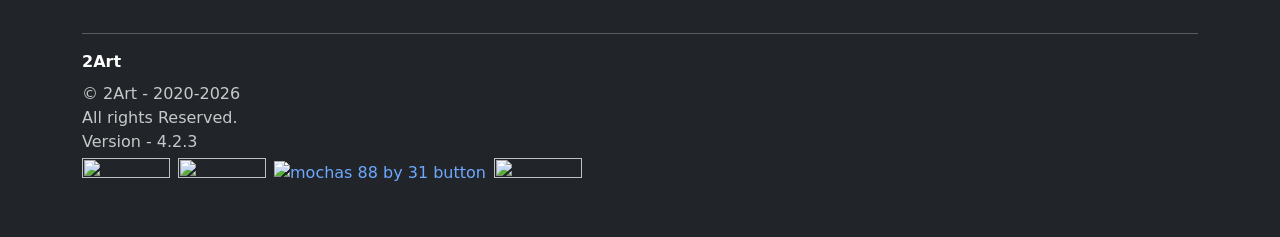
==== commit 0fcea65a: "h" ====
--- a/index.html
+++ b/index.html
@@ -37,7 +37,6 @@
     <link rel="stylesheet" href="assets/css/Nebula%20Sans%20Book.css">
     <link rel="stylesheet" href="assets/css/Roboto.css">
     <link rel="stylesheet" href="assets/css/Uni%20Sans%20Heavy%20CAPS.css">
-    <link rel="stylesheet" href="https://use.fontawesome.com/releases/v5.12.0/css/all.css">
     <link rel="stylesheet" href="assets/css/bss-overrides.css">
     <link rel="stylesheet" href="assets/css/Lightbox-Gallery-baguetteBox.min-1.compiled.css">
     <link rel="stylesheet" href="assets/css/Lightbox-Gallery-baguetteBox.min.compiled.css">
@@ -63,6 +62,9 @@
         </div>
     </section>
     <section></section>
+    <div class="alert alert-info ms-2 ms-sm-3 ms-md-7 ms-lg-10 ms-xl-10 ms-xxl-10 me-2 me-sm-3 me-md-7 me-lg-10 me-xl-10 me-xxl-10 alert-dismissible" role="alert"><button class="btn-close" type="button" aria-label="Close" data-bs-dismiss="alert"></button>
+        <h4 class="alert-heading" style="font-family: 'Nebula Sans';font-weight: bold;">Packing The Bags soon.</h4><span style="font-family: Inter, sans-serif;">This website will be Shut Down and will be on Redirect to the new website starting October 15th 2026 or ealier. This website will not work after December 31st 2026. Thank you for 3 years of experience and i hope to see you on the other side.&nbsp;</span>
+    </div>
     <div class="container py-4 py-xl-5">
         <div class="row mb-5">
             <div class="col-md-8 col-xl-6 text-center mx-auto ColumnHelloThere">
@@ -96,7 +98,7 @@
             </div>
         </div>
         <div class="row gy-4 row-cols-1 row-cols-md-2 row-cols-xl-3">
-            <div class="col col-xl-6">
+            <div class="col col-xl-6 col-xxl-12">
                 <div class="card">
                     <div class="card-body p-4">
                         <h4 class="card-title HeadingLeftBold"><img src="assets/img/Icon-PTA.png" width="38" height="24" class="PotatoTransitAuthorityIcon">&nbsp;Potatotransit.xyz</h4>
@@ -105,18 +107,6 @@
                         <div class="col CenterAlign"><a class="btn btn-primary me-3 HomeWebsiteManage" role="button" href="https://potatotransit.xyz"><svg class="bi bi-arrow-up-right-square-fill me-1 mb-0 pb-0" xmlns="http://www.w3.org/2000/svg" width="1em" height="1em" fill="currentColor" viewBox="0 0 16 16" style="color: rgb(255,255,255);">
                                     <path d="M14 0a2 2 0 0 1 2 2v12a2 2 0 0 1-2 2H2a2 2 0 0 1-2-2V2a2 2 0 0 1 2-2zM5.904 10.803 10 6.707v2.768a.5.5 0 0 0 1 0V5.5a.5.5 0 0 0-.5-.5H6.525a.5.5 0 1 0 0 1h2.768l-4.096 4.096a.5.5 0 0 0 .707.707"></path>
                                 </svg><span style="color: rgb(255, 255, 255);">Check it out</span></a></div>
-                    </div>
-                </div>
-            </div>
-            <div class="col col-xl-6">
-                <div class="card">
-                    <div class="card-body p-4">
-                        <h4 class="card-title HeadingLeftBold"><img src="assets/img/BetterOffensiveIcon.png" width="28" height="30">&nbsp;Betteroffensive.xyz</h4>
-                        <p class="card-text FontNebulaSnasLeftAlign"></p>
-                        <p class="card-text FontNebulaSnasLeftAlign">BetterOffensive is a Modern Revival and Recode of CS:GO with quality of life features and other performance improvements. Owned by my friend rse4.</p>
-                        <div class="col CenterAlign"><a class="btn btn-primary me-3 HomeWebsiteManage" role="button" href="https://betteroffensive.xyz" style="color: rgb(255, 255, 255);"><svg class="bi bi-arrow-up-right-square-fill me-1 mb-0 pb-0 IconWhite" xmlns="http://www.w3.org/2000/svg" width="1em" height="1em" fill="currentColor" viewBox="0 0 16 16">
-                                    <path d="M14 0a2 2 0 0 1 2 2v12a2 2 0 0 1-2 2H2a2 2 0 0 1-2-2V2a2 2 0 0 1 2-2zM5.904 10.803 10 6.707v2.768a.5.5 0 0 0 1 0V5.5a.5.5 0 0 0-.5-.5H6.525a.5.5 0 1 0 0 1h2.768l-4.096 4.096a.5.5 0 0 0 .707.707"></path>
-                                </svg>Scream at Russians</a></div>
                     </div>
                 </div>
             </div>
@@ -180,13 +170,6 @@
                     </ul>
                 </div>
                 <div class="col-sm-4 col-md-3 text-center text-lg-start d-flex flex-column item">
-                    <h3 class="fs-6 text-white NebulaSansBold"><svg xmlns="http://www.w3.org/2000/svg" viewBox="0 0 512 512" width="1em" height="1em" fill="currentColor"><!--! Font Awesome Free 6.7.2 by @fontawesome - https://fontawesome.com License - https://fontawesome.com/license/free (Icons: CC BY 4.0, Fonts: SIL OFL 1.1, Code: MIT License) Copyright 2024 Fonticons, Inc. -->
-                            <path d="M352 256c0 22.2-1.2 43.6-3.3 64l-185.3 0c-2.2-20.4-3.3-41.8-3.3-64s1.2-43.6 3.3-64l185.3 0c2.2 20.4 3.3 41.8 3.3 64zm28.8-64l123.1 0c5.3 20.5 8.1 41.9 8.1 64s-2.8 43.5-8.1 64l-123.1 0c2.1-20.6 3.2-42 3.2-64s-1.1-43.4-3.2-64zm112.6-32l-116.7 0c-10-63.9-29.8-117.4-55.3-151.6c78.3 20.7 142 77.5 171.9 151.6zm-149.1 0l-176.6 0c6.1-36.4 15.5-68.6 27-94.7c10.5-23.6 22.2-40.7 33.5-51.5C239.4 3.2 248.7 0 256 0s16.6 3.2 27.8 13.8c11.3 10.8 23 27.9 33.5 51.5c11.6 26 20.9 58.2 27 94.7zm-209 0L18.6 160C48.6 85.9 112.2 29.1 190.6 8.4C165.1 42.6 145.3 96.1 135.3 160zM8.1 192l123.1 0c-2.1 20.6-3.2 42-3.2 64s1.1 43.4 3.2 64L8.1 320C2.8 299.5 0 278.1 0 256s2.8-43.5 8.1-64zM194.7 446.6c-11.6-26-20.9-58.2-27-94.6l176.6 0c-6.1 36.4-15.5 68.6-27 94.6c-10.5 23.6-22.2 40.7-33.5 51.5C272.6 508.8 263.3 512 256 512s-16.6-3.2-27.8-13.8c-11.3-10.8-23-27.9-33.5-51.5zM135.3 352c10 63.9 29.8 117.4 55.3 151.6C112.2 482.9 48.6 426.1 18.6 352l116.7 0zm358.1 0c-30 74.1-93.6 130.9-171.9 151.6c25.5-34.2 45.2-87.7 55.3-151.6l116.7 0z"></path>
-                        </svg>&nbsp;Social Medias</h3><a href="https://www.youtube.com/@2Ar_t" class="InterSerif"><i class="fab fa-youtube IconWhite"></i><span style="color: rgb(255, 255, 255);">&nbsp;YouTube</span></a><a href="https://bsky.app/profile/2art.me" class="InterSerif"><svg class="bi bi-bluesky IconWhite" xmlns="http://www.w3.org/2000/svg" width="1em" height="1em" fill="currentColor" viewBox="0 0 16 16">
-                            <path d="M3.468 1.948C5.303 3.325 7.276 6.118 8 7.616c.725-1.498 2.698-4.29 4.532-5.668C13.855.955 16 .186 16 2.632c0 .489-.28 4.105-.444 4.692-.572 2.04-2.653 2.561-4.504 2.246 3.236.551 4.06 2.375 2.281 4.2-3.376 3.464-4.852-.87-5.23-1.98-.07-.204-.103-.3-.103-.218 0-.081-.033.014-.102.218-.379 1.11-1.855 5.444-5.231 1.98-1.778-1.825-.955-3.65 2.28-4.2-1.85.315-3.932-.205-4.503-2.246C.28 6.737 0 3.12 0 2.632 0 .186 2.145.955 3.468 1.948"></path>
-                        </svg><span style="color: rgb(255, 255, 255);">&nbsp;Bluesky</span></a><a href="https://x.com/that2art" class="InterSerif"><i class="fab fa-twitter IconWhite"></i><span style="color: rgb(255, 255, 255);">&nbsp;Twitter or X</span></a>
-                </div>
-                <div class="col-sm-4 col-md-3 text-center text-lg-start d-flex flex-column item">
                     <h3 class="fs-6 text-white NebulaSansBold"><svg xmlns="http://www.w3.org/2000/svg" viewBox="-96 0 512 512" width="1em" height="1em" fill="currentColor"><!--! Font Awesome Free 6.7.2 by @fontawesome - https://fontawesome.com License - https://fontawesome.com/license/free (Icons: CC BY 4.0, Fonts: SIL OFL 1.1, Code: MIT License) Copyright 2024 Fonticons, Inc. -->
                             <path d="M80 160c0-35.3 28.7-64 64-64l32 0c35.3 0 64 28.7 64 64l0 3.6c0 21.8-11.1 42.1-29.4 53.8l-42.2 27.1c-25.2 16.2-40.4 44.1-40.4 74l0 1.4c0 17.7 14.3 32 32 32s32-14.3 32-32l0-1.4c0-8.2 4.2-15.8 11-20.2l42.2-27.1c36.6-23.6 58.8-64.1 58.8-107.7l0-3.6c0-70.7-57.3-128-128-128l-32 0C73.3 32 16 89.3 16 160c0 17.7 14.3 32 32 32s32-14.3 32-32zm80 320a40 40 0 1 0 0-80 40 40 0 1 0 0 80z"></path>
                         </svg>&nbsp;Others</h3>
--- a/assets/css/bss-overrides.css
+++ b/assets/css/bss-overrides.css
@@ -0,0 +1,792 @@
+:root, [data-bs-theme=light] {
+  --bs-body-color: #ffffff;
+  --bs-body-color-rgb: 255,255,255;
+  --bs-body-bg: rgb(171,171,171);
+  --bs-body-bg-rgb: 171,171,171;
+  --bs-secondary-color: rgba(255,255,255,0.75);
+  --bs-secondary-color-rgb: 255,255,255,0.75;
+  --bs-tertiary-color: rgba(255,255,255,0.5);
+  --bs-tertiary-color-rgb: 255,255,255,0.5;
+  --bs-link-decoration: none;
+}
+
+a {
+  text-decoration: var(--bs-link-decoration);
+  text-decoration: var(--bs-link-decoration);
+}
+
+[data-bs-theme=dark] {
+  --bs-primary: rgb(67,164,255);
+  --bs-primary-rgb: 67,164,255;
+  --bs-primary-text-emphasis: #8EC8FF;
+  --bs-primary-bg-subtle: #0D2133;
+  --bs-primary-border-subtle: #286299;
+  --bs-dark: #212529;
+  --bs-dark-rgb: 33,37,41;
+  --bs-dark-text-emphasis: #7A7C7F;
+  --bs-dark-bg-subtle: #070708;
+  --bs-dark-border-subtle: #141619;
+  --bs-body-bg: rgb(23,23,24);
+  --bs-body-bg-rgb: 23,23,24;
+  --bs-link-hover-color: #2e6dcc;
+  --bs-link-hover-color-rgb: 46,109,204;
+  --bs-link-decoration: none;
+  --bs-border-style: none;
+  --bs-focus-ring-opacity: 0;
+}
+
+[data-bs-theme=dark] .btn-primary, .btn-primary[data-bs-theme=dark] {
+  --bs-btn-color: #000000;
+  --bs-btn-bg: rgb(67,164,255);
+  --bs-btn-border-color: rgb(67,164,255);
+  --bs-btn-hover-color: #000000;
+  --bs-btn-hover-bg: #5FB2FF;
+  --bs-btn-hover-border-color: #56ADFF;
+  --bs-btn-focus-shadow-rgb: 10,25,38;
+  --bs-btn-active-color: #000000;
+  --bs-btn-active-bg: #69B6FF;
+  --bs-btn-active-border-color: #56ADFF;
+  --bs-btn-disabled-color: #000000;
+  --bs-btn-disabled-bg: rgb(67,164,255);
+  --bs-btn-disabled-border-color: rgb(67,164,255);
+}
+
+[data-bs-theme=dark] .btn-outline-primary, .btn-outline-primary[data-bs-theme=dark] {
+  --bs-btn-color: rgb(67,164,255);
+  --bs-btn-border-color: rgb(67,164,255);
+  --bs-btn-focus-shadow-rgb: 67,164,255;
+  --bs-btn-hover-color: #000000;
+  --bs-btn-hover-bg: rgb(67,164,255);
+  --bs-btn-hover-border-color: rgb(67,164,255);
+  --bs-btn-active-color: #000000;
+  --bs-btn-active-bg: rgb(67,164,255);
+  --bs-btn-active-border-color: rgb(67,164,255);
+  --bs-btn-disabled-color: rgb(67,164,255);
+  --bs-btn-disabled-bg: transparent;
+  --bs-btn-disabled-border-color: rgb(67,164,255);
+}
+
+[data-bs-theme=dark] .btn-dark, .btn-dark[data-bs-theme=dark] {
+  --bs-btn-color: #fff;
+  --bs-btn-bg: #212529;
+  --bs-btn-border-color: #212529;
+  --bs-btn-hover-color: #fff;
+  --bs-btn-hover-bg: #1C1F23;
+  --bs-btn-hover-border-color: #1A1E21;
+  --bs-btn-focus-shadow-rgb: 222,222,223;
+  --bs-btn-active-color: #fff;
+  --bs-btn-active-bg: #1A1E21;
+  --bs-btn-active-border-color: #191C1F;
+  --bs-btn-disabled-color: #fff;
+  --bs-btn-disabled-bg: #212529;
+  --bs-btn-disabled-border-color: #212529;
+}
+
+[data-bs-theme=dark] .btn-outline-dark, .btn-outline-dark[data-bs-theme=dark] {
+  --bs-btn-color: #212529;
+  --bs-btn-border-color: #212529;
+  --bs-btn-focus-shadow-rgb: 33,37,41;
+  --bs-btn-hover-color: #fff;
+  --bs-btn-hover-bg: #212529;
+  --bs-btn-hover-border-color: #212529;
+  --bs-btn-active-color: #fff;
+  --bs-btn-active-bg: #212529;
+  --bs-btn-active-border-color: #212529;
+  --bs-btn-disabled-color: #212529;
+  --bs-btn-disabled-bg: transparent;
+  --bs-btn-disabled-border-color: #212529;
+}
+
+.mx-auto {
+  margin-right: auto!important;
+  margin-left: auto!important;
+}
+
+.mt-0 {
+  margin-top: 0!important;
+}
+
+.mt-1 {
+  margin-top: .25rem!important;
+}
+
+.mt-2 {
+  margin-top: .5rem!important;
+}
+
+.mt-3 {
+  margin-top: 1rem!important;
+}
+
+.mt-4 {
+  margin-top: 1.5rem!important;
+}
+
+.mt-5 {
+  margin-top: 3rem!important;
+}
+
+.mt-6 {
+  margin-top: 4.5rem !important;
+}
+
+.mt-10 {
+  margin-top: 10.5rem !important;
+}
+
+.me-0 {
+  margin-right: 0!important;
+}
+
+.me-1 {
+  margin-right: .25rem!important;
+}
+
+.me-2 {
+  margin-right: .5rem!important;
+}
+
+.me-3 {
+  margin-right: 1rem!important;
+}
+
+.me-4 {
+  margin-right: 1.5rem!important;
+}
+
+.me-5 {
+  margin-right: 3rem!important;
+}
+
+.me-6 {
+  margin-right: 4.5rem !important;
+}
+
+.me-7 {
+  margin-right: 6rem !important;
+}
+
+.me-8 {
+  margin-right: 7.5rem !important;
+}
+
+.me-10 {
+  margin-right: 10.5rem !important;
+}
+
+.mb-0 {
+  margin-bottom: 0!important;
+}
+
+.mb-1 {
+  margin-bottom: .25rem!important;
+}
+
+.mb-2 {
+  margin-bottom: .5rem!important;
+}
+
+.mb-3 {
+  margin-bottom: 1rem!important;
+}
+
+.mb-4 {
+  margin-bottom: 1.5rem!important;
+}
+
+.mb-5 {
+  margin-bottom: 3rem!important;
+}
+
+.mb-7 {
+  margin-bottom: 6rem !important;
+}
+
+.mb-8 {
+  margin-bottom: 7.5rem !important;
+}
+
+.ms-0 {
+  margin-left: 0!important;
+}
+
+.ms-1 {
+  margin-left: .25rem!important;
+}
+
+.ms-2 {
+  margin-left: .5rem!important;
+}
+
+.ms-3 {
+  margin-left: 1rem!important;
+}
+
+.ms-4 {
+  margin-left: 1.5rem!important;
+}
+
+.ms-5 {
+  margin-left: 3rem!important;
+}
+
+.ms-6 {
+  margin-left: 4.5rem !important;
+}
+
+.ms-7 {
+  margin-left: 6rem !important;
+}
+
+.ms-10 {
+  margin-left: 10.5rem !important;
+}
+
+.p-4 {
+  padding: 1.5rem!important;
+}
+
+.py-4 {
+  padding-top: 1.5rem!important;
+  padding-bottom: 1.5rem!important;
+}
+
+.pt-0 {
+  padding-top: 0!important;
+}
+
+.pt-2 {
+  padding-top: .5rem!important;
+}
+
+.pt-4 {
+  padding-top: 1.5rem!important;
+}
+
+.pt-10 {
+  padding-top: 10.5rem !important;
+}
+
+.pe-0 {
+  padding-right: 0!important;
+}
+
+.pe-3 {
+  padding-right: 1rem!important;
+}
+
+.pe-4 {
+  padding-right: 1.5rem!important;
+}
+
+.pe-10 {
+  padding-right: 10.5rem !important;
+}
+
+.pb-0 {
+  padding-bottom: 0!important;
+}
+
+.pb-1 {
+  padding-bottom: .25rem!important;
+}
+
+.pb-3 {
+  padding-bottom: 1rem!important;
+}
+
+.pb-4 {
+  padding-bottom: 1.5rem!important;
+}
+
+.ps-0 {
+  padding-left: 0!important;
+}
+
+.ps-3 {
+  padding-left: 1rem!important;
+}
+
+.ps-4 {
+  padding-left: 1.5rem!important;
+}
+
+.ps-10 {
+  padding-left: 10.5rem !important;
+}
+
+@media (min-width:576px) {
+  .mt-sm-0 {
+    margin-top: 0!important;
+  }
+}
+
+@media (min-width:576px) {
+  .mt-sm-4 {
+    margin-top: 1.5rem!important;
+  }
+}
+
+@media (min-width:576px) {
+  .me-sm-0 {
+    margin-right: 0!important;
+  }
+}
+
+@media (min-width:576px) {
+  .me-sm-3 {
+    margin-right: 1rem!important;
+  }
+}
+
+@media (min-width:576px) {
+  .me-sm-5 {
+    margin-right: 3rem!important;
+  }
+}
+
+@media (min-width: 576px) {
+  .me-sm-10 {
+    margin-right: 10.5rem !important;
+  }
+}
+
+@media (min-width:576px) {
+  .ms-sm-0 {
+    margin-left: 0!important;
+  }
+}
+
+@media (min-width:576px) {
+  .ms-sm-3 {
+    margin-left: 1rem!important;
+  }
+}
+
+@media (min-width:576px) {
+  .ms-sm-4 {
+    margin-left: 1.5rem!important;
+  }
+}
+
+@media (min-width:576px) {
+  .ms-sm-5 {
+    margin-left: 3rem!important;
+  }
+}
+
+@media (min-width:576px) {
+  .p-sm-5 {
+    padding: 3rem!important;
+  }
+}
+
+@media (min-width:576px) {
+  .pe-sm-0 {
+    padding-right: 0!important;
+  }
+}
+
+@media (min-width:768px) {
+  .mt-md-1 {
+    margin-top: .25rem!important;
+  }
+}
+
+@media (min-width:768px) {
+  .mt-md-2 {
+    margin-top: .5rem!important;
+  }
+}
+
+@media (min-width:768px) {
+  .me-md-0 {
+    margin-right: 0!important;
+  }
+}
+
+@media (min-width:768px) {
+  .me-md-2 {
+    margin-right: .5rem!important;
+  }
+}
+
+@media (min-width:768px) {
+  .me-md-4 {
+    margin-right: 1.5rem!important;
+  }
+}
+
+@media (min-width:768px) {
+  .me-md-5 {
+    margin-right: 3rem!important;
+  }
+}
+
+@media (min-width: 768px) {
+  .me-md-7 {
+    margin-right: 6rem !important;
+  }
+}
+
+@media (min-width:768px) {
+  .ms-md-3 {
+    margin-left: 1rem!important;
+  }
+}
+
+@media (min-width:768px) {
+  .ms-md-4 {
+    margin-left: 1.5rem!important;
+  }
+}
+
+@media (min-width:768px) {
+  .ms-md-5 {
+    margin-left: 3rem!important;
+  }
+}
+
+@media (min-width: 768px) {
+  .ms-md-7 {
+    margin-left: 6rem !important;
+  }
+}
+
+@media (min-width:768px) {
+  .pt-md-0 {
+    padding-top: 0!important;
+  }
+}
+
+@media (min-width:992px) {
+  .mt-lg-0 {
+    margin-top: 0!important;
+  }
+}
+
+@media (min-width:992px) {
+  .mt-lg-3 {
+    margin-top: 1rem!important;
+  }
+}
+
+@media (min-width:992px) {
+  .me-lg-1 {
+    margin-right: .25rem!important;
+  }
+}
+
+@media (min-width:992px) {
+  .me-lg-2 {
+    margin-right: .5rem!important;
+  }
+}
+
+@media (min-width: 992px) {
+  .me-lg-6 {
+    margin-right: 4.5rem !important;
+  }
+}
+
+@media (min-width: 992px) {
+  .me-lg-8 {
+    margin-right: 7.5rem !important;
+  }
+}
+
+@media (min-width: 992px) {
+  .me-lg-10 {
+    margin-right: 10.5rem !important;
+  }
+}
+
+@media (min-width:992px) {
+  .ms-lg-5 {
+    margin-left: 3rem!important;
+  }
+}
+
+@media (min-width: 992px) {
+  .ms-lg-6 {
+    margin-left: 4.5rem !important;
+  }
+}
+
+@media (min-width: 992px) {
+  .ms-lg-8 {
+    margin-left: 7.5rem !important;
+  }
+}
+
+@media (min-width: 992px) {
+  .ms-lg-10 {
+    margin-left: 10.5rem !important;
+  }
+}
+
+@media (min-width:992px) {
+  .py-lg-5 {
+    padding-top: 3rem!important;
+    padding-bottom: 3rem!important;
+  }
+}
+
+@media (min-width:992px) {
+  .pb-lg-2 {
+    padding-bottom: .5rem!important;
+  }
+}
+
+@media (min-width:1200px) {
+  .mt-xl-0 {
+    margin-top: 0!important;
+  }
+}
+
+@media (min-width:1200px) {
+  .mt-xl-3 {
+    margin-top: 1rem!important;
+  }
+}
+
+@media (min-width:1200px) {
+  .mt-xl-5 {
+    margin-top: 3rem!important;
+  }
+}
+
+@media (min-width:1200px) {
+  .me-xl-0 {
+    margin-right: 0!important;
+  }
+}
+
+@media (min-width:1200px) {
+  .me-xl-1 {
+    margin-right: .25rem!important;
+  }
+}
+
+@media (min-width: 1200px) {
+  .me-xl-10 {
+    margin-right: 10.5rem !important;
+  }
+}
+
+@media (min-width:1200px) {
+  .ms-xl-0 {
+    margin-left: 0!important;
+  }
+}
+
+@media (min-width: 1200px) {
+  .ms-xl-7 {
+    margin-left: 6rem !important;
+  }
+}
+
+@media (min-width: 1200px) {
+  .ms-xl-10 {
+    margin-left: 10.5rem !important;
+  }
+}
+
+@media (min-width:1200px) {
+  .py-xl-5 {
+    padding-top: 3rem!important;
+    padding-bottom: 3rem!important;
+  }
+}
+
+@media (min-width:1200px) {
+  .pb-xl-2 {
+    padding-bottom: .5rem!important;
+  }
+}
+
+@media (min-width:1200px) {
+  .ps-xl-0 {
+    padding-left: 0!important;
+  }
+}
+
+@media (min-width:1400px) {
+  .mt-xxl-0 {
+    margin-top: 0!important;
+  }
+}
+
+@media (min-width:1400px) {
+  .mt-xxl-3 {
+    margin-top: 1rem!important;
+  }
+}
+
+@media (min-width:1400px) {
+  .mt-xxl-4 {
+    margin-top: 1.5rem!important;
+  }
+}
+
+@media (min-width:1400px) {
+  .me-xxl-0 {
+    margin-right: 0!important;
+  }
+}
+
+@media (min-width:1400px) {
+  .me-xxl-2 {
+    margin-right: .5rem!important;
+  }
+}
+
+@media (min-width: 1400px) {
+  .me-xxl-7 {
+    margin-right: 6rem !important;
+  }
+}
+
+@media (min-width: 1400px) {
+  .me-xxl-8 {
+    margin-right: 7.5rem !important;
+  }
+}
+
+@media (min-width: 1400px) {
+  .me-xxl-10 {
+    margin-right: 10.5rem !important;
+  }
+}
+
+@media (min-width:1400px) {
+  .mb-xxl-0 {
+    margin-bottom: 0!important;
+  }
+}
+
+@media (min-width:1400px) {
+  .mb-xxl-4 {
+    margin-bottom: 1.5rem!important;
+  }
+}
+
+@media (min-width:1400px) {
+  .ms-xxl-0 {
+    margin-left: 0!important;
+  }
+}
+
+@media (min-width:1400px) {
+  .ms-xxl-2 {
+    margin-left: .5rem!important;
+  }
+}
+
+@media (min-width: 1400px) {
+  .ms-xxl-7 {
+    margin-left: 6rem !important;
+  }
+}
+
+@media (min-width: 1400px) {
+  .ms-xxl-8 {
+    margin-left: 7.5rem !important;
+  }
+}
+
+@media (min-width: 1400px) {
+  .ms-xxl-10 {
+    margin-left: 10.5rem !important;
+  }
+}
+
+@media (min-width:1400px) {
+  .pe-xxl-0 {
+    padding-right: 0!important;
+  }
+}
+
+@media (min-width:1400px) {
+  .pe-xxl-3 {
+    padding-right: 1rem!important;
+  }
+}
+
+@media (min-width:1400px) {
+  .ps-xxl-0 {
+    padding-left: 0!important;
+  }
+}
+
+@media (min-width:1400px) {
+  .ps-xxl-3 {
+    padding-left: 1rem!important;
+  }
+}
+
+.swiper-vertical {
+  max-height: 100vh;
+}
+
+.swiper-nav-standalone .swiper-button-prev, .swiper-nav-standalone .swiper-button-next {
+  position: relative;
+  top: auto;
+  right: auto;
+  bottom: auto;
+  left: auto;
+  width: auto;
+  height: auto;
+  margin: 0;
+}
+
+.swiper-nav-standalone .swiper-button-prev:after, .swiper-nav-standalone .swiper-button-next:after {
+  content: "";
+}
+
+.swiper-nav-custom .swiper-button-prev:after, .swiper-nav-custom .swiper-button-next:after {
+  content: "";
+}
+
+@view-transition {
+  navigation: auto;
+}
+
+[data-bss-view-transition-name=card-1] {
+  view-transition-name: card-1;
+}
+
+[data-bss-view-transition-name=card-3] {
+  view-transition-name: card-3;
+}
+
+[data-bss-view-transition-name=card-2] {
+  view-transition-name: card-2;
+}
+
+::view-transition-old(root) {
+  animation: 300ms ease-out both bss-page-view-transition-old;
+}
+
+@keyframes bss-page-view-transition-old {
+from {
+  opacity: 1;
+}
+to {
+  opacity: 0;
+}
+}
+
+::view-transition-new(root) {
+  animation: 300ms ease-out both bss-page-view-transition-new;
+}
+
+@keyframes bss-page-view-transition-new {
+from {
+  opacity: 0;
+}
+to {
+  opacity: 1;
+}
+}
+
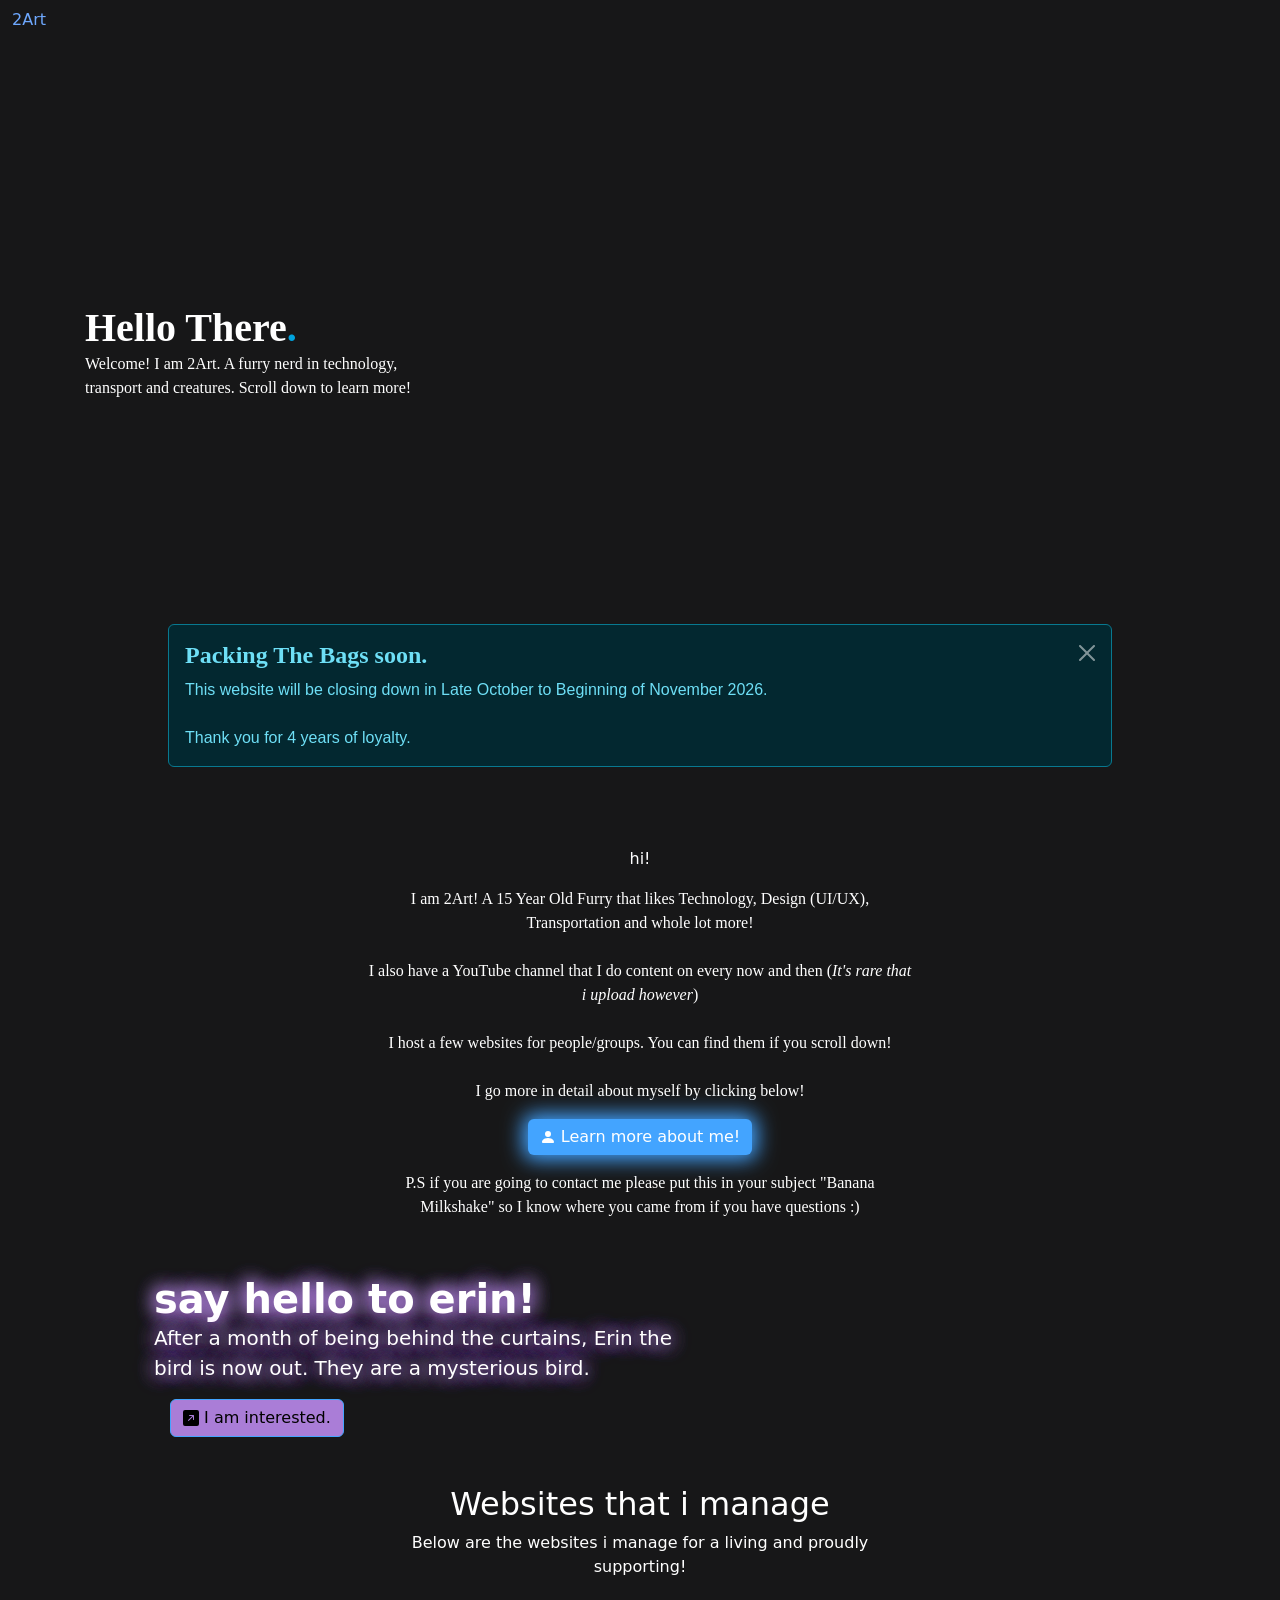
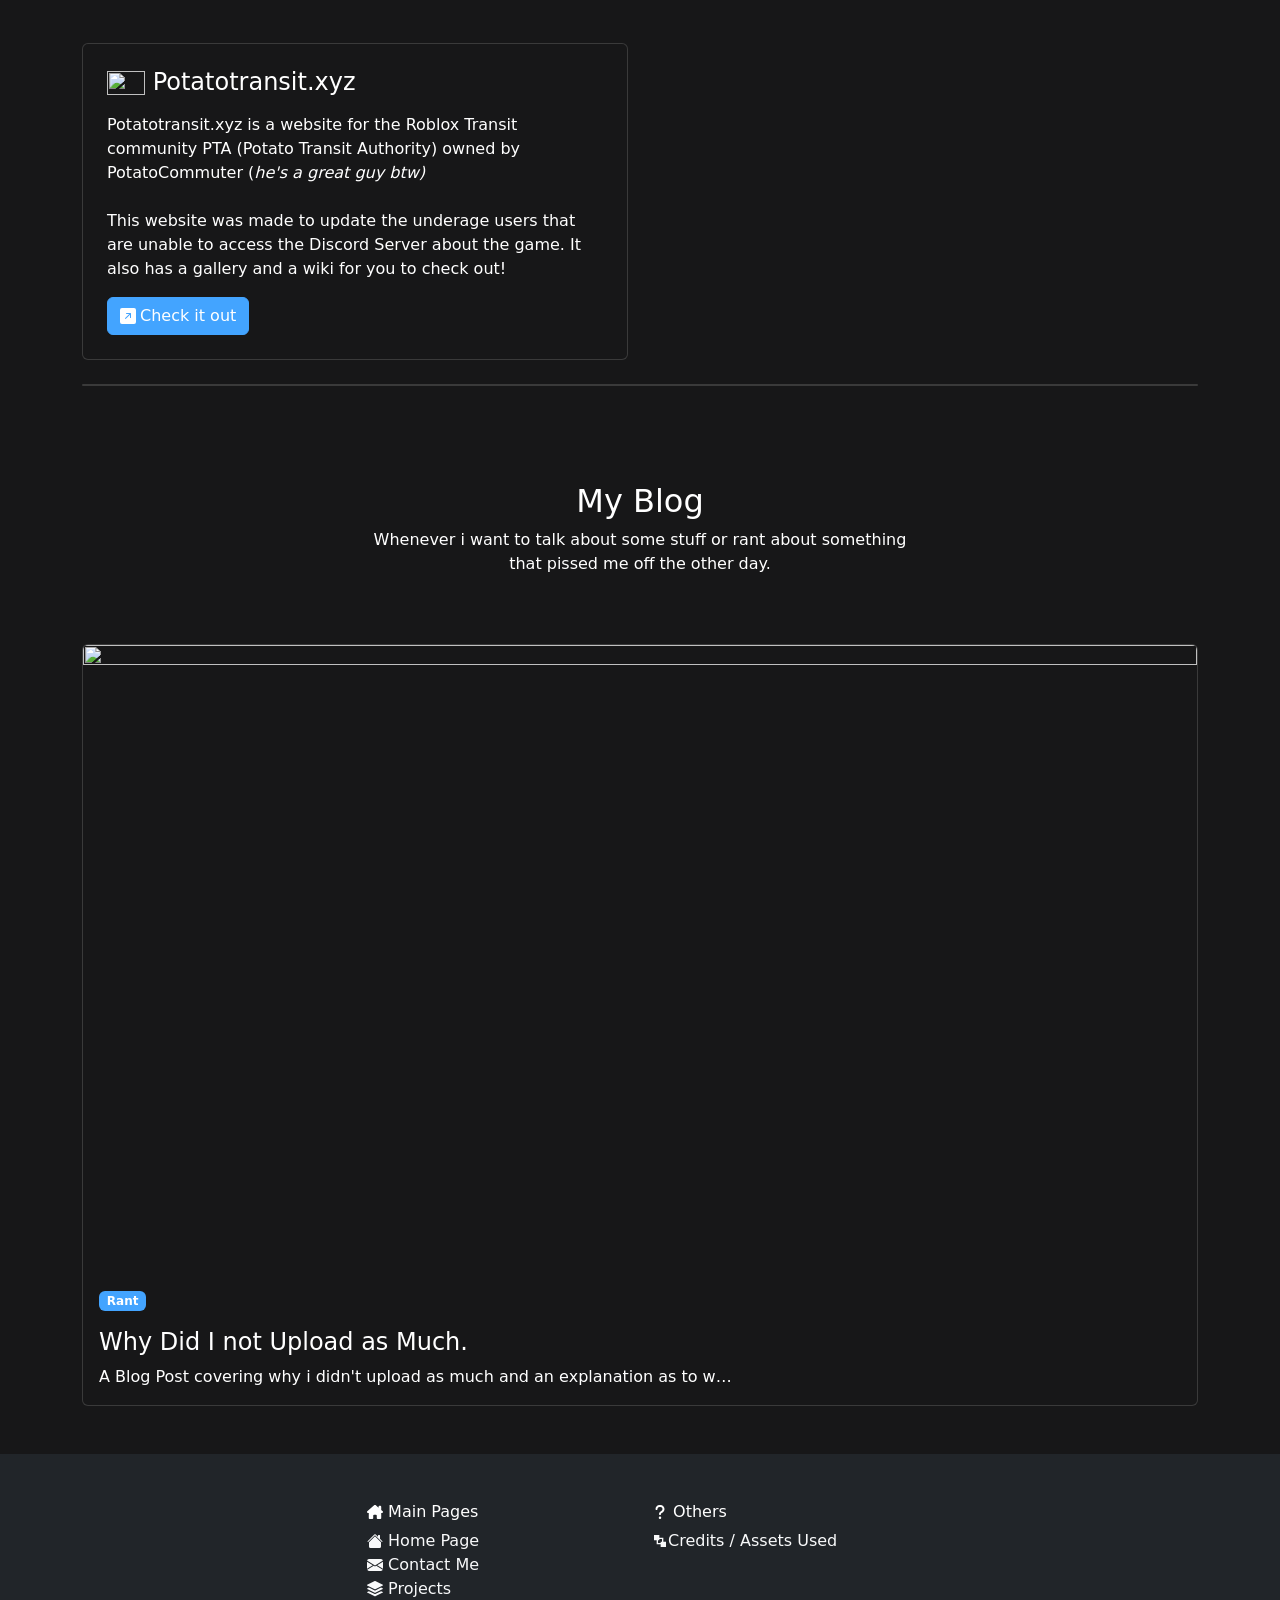
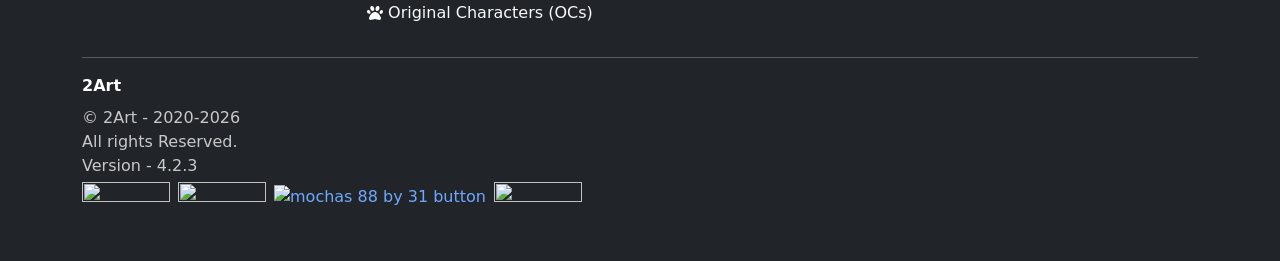
==== commit b4138c14: "f" ====
--- a/index.html
+++ b/index.html
@@ -63,7 +63,7 @@
     </section>
     <section></section>
     <div class="alert alert-info ms-2 ms-sm-3 ms-md-7 ms-lg-10 ms-xl-10 ms-xxl-10 me-2 me-sm-3 me-md-7 me-lg-10 me-xl-10 me-xxl-10 alert-dismissible" role="alert"><button class="btn-close" type="button" aria-label="Close" data-bs-dismiss="alert"></button>
-        <h4 class="alert-heading" style="font-family: 'Nebula Sans';font-weight: bold;">Packing The Bags soon.</h4><span style="font-family: Inter, sans-serif;">This website will be Shut Down and will be on Redirect to the new website starting October 15th 2026 or ealier. This website will not work after December 31st 2026. Thank you for 3 years of experience and i hope to see you on the other side.&nbsp;</span>
+        <h4 class="alert-heading" style="font-family: 'Nebula Sans';font-weight: bold;">Packing The Bags soon.</h4><span style="font-family: Inter, sans-serif;">This website will be closing down in Late October to Beginning of November 2026.<br><br>Thank you for 4 years of loyalty.</span>
     </div>
     <div class="container py-4 py-xl-5">
         <div class="row mb-5">
--- a/assets/css/Caveat.css
+++ b/assets/css/Caveat.css
@@ -0,0 +1,71 @@
+@font-face {
+	font-family: 'Caveat';
+	src: url(../../assets/fonts/Caveat-17c99de99c33c3a4b72cc4fee424eb96.woff2) format('woff2');
+	font-weight: 400;
+	font-style: normal;
+	font-display: swap;
+	unicode-range: U+0460-052F, U+1C80-1C8A, U+20B4, U+2DE0-2DFF, U+A640-A69F, U+FE2E-FE2F;
+}
+
+@font-face {
+	font-family: 'Caveat';
+	src: url(../../assets/fonts/Caveat-ec9caf395b23eba7f0109eeb74bc1f4c.woff2) format('woff2');
+	font-weight: 400;
+	font-style: normal;
+	font-display: swap;
+	unicode-range: U+0301, U+0400-045F, U+0490-0491, U+04B0-04B1, U+2116;
+}
+
+@font-face {
+	font-family: 'Caveat';
+	src: url(../../assets/fonts/Caveat-4c2d5753df445c43fa56f3275a5f1a70.woff2) format('woff2');
+	font-weight: 400;
+	font-style: normal;
+	font-display: swap;
+	unicode-range: U+0100-02BA, U+02BD-02C5, U+02C7-02CC, U+02CE-02D7, U+02DD-02FF, U+0304, U+0308, U+0329, U+1D00-1DBF, U+1E00-1E9F, U+1EF2-1EFF, U+2020, U+20A0-20AB, U+20AD-20C4, U+2113, U+2C60-2C7F, U+A720-A7FF;
+}
+
+@font-face {
+	font-family: 'Caveat';
+	src: url(../../assets/fonts/Caveat-ea458d01d365f9ce612842f4daf78ae4.woff2) format('woff2');
+	font-weight: 400;
+	font-style: normal;
+	font-display: swap;
+	unicode-range: U+0000-00FF, U+0131, U+0152-0153, U+02BB-02BC, U+02C6, U+02DA, U+02DC, U+0304, U+0308, U+0329, U+2000-206F, U+20AC, U+2122, U+2191, U+2193, U+2212, U+2215, U+FEFF, U+FFFD;
+}
+
+@font-face {
+	font-family: 'Caveat';
+	src: url(../../assets/fonts/Caveat-17c99de99c33c3a4b72cc4fee424eb96.woff2) format('woff2');
+	font-weight: 600;
+	font-style: normal;
+	font-display: swap;
+	unicode-range: U+0460-052F, U+1C80-1C8A, U+20B4, U+2DE0-2DFF, U+A640-A69F, U+FE2E-FE2F;
+}
+
+@font-face {
+	font-family: 'Caveat';
+	src: url(../../assets/fonts/Caveat-ec9caf395b23eba7f0109eeb74bc1f4c.woff2) format('woff2');
+	font-weight: 600;
+	font-style: normal;
+	font-display: swap;
+	unicode-range: U+0301, U+0400-045F, U+0490-0491, U+04B0-04B1, U+2116;
+}
+
+@font-face {
+	font-family: 'Caveat';
+	src: url(../../assets/fonts/Caveat-4c2d5753df445c43fa56f3275a5f1a70.woff2) format('woff2');
+	font-weight: 600;
+	font-style: normal;
+	font-display: swap;
+	unicode-range: U+0100-02BA, U+02BD-02C5, U+02C7-02CC, U+02CE-02D7, U+02DD-02FF, U+0304, U+0308, U+0329, U+1D00-1DBF, U+1E00-1E9F, U+1EF2-1EFF, U+2020, U+20A0-20AB, U+20AD-20C4, U+2113, U+2C60-2C7F, U+A720-A7FF;
+}
+
+@font-face {
+	font-family: 'Caveat';
+	src: url(../../assets/fonts/Caveat-ea458d01d365f9ce612842f4daf78ae4.woff2) format('woff2');
+	font-weight: 600;
+	font-style: normal;
+	font-display: swap;
+	unicode-range: U+0000-00FF, U+0131, U+0152-0153, U+02BB-02BC, U+02C6, U+02DA, U+02DC, U+0304, U+0308, U+0329, U+2000-206F, U+20AC, U+2122, U+2191, U+2193, U+2212, U+2215, U+FEFF, U+FFFD;
+}
--- a/assets/css/Inter.css
+++ b/assets/css/Inter.css
@@ -0,0 +1,62 @@
+@font-face {
+	font-family: 'Inter';
+	src: url(../../assets/fonts/Inter-db3d92febeff5c80005550f505682530.woff2) format('woff2');
+	font-weight: 400;
+	font-style: normal;
+	font-display: swap;
+	unicode-range: U+0460-052F, U+1C80-1C8A, U+20B4, U+2DE0-2DFF, U+A640-A69F, U+FE2E-FE2F;
+}
+
+@font-face {
+	font-family: 'Inter';
+	src: url(../../assets/fonts/Inter-ac16bc5c3edd072e6fb0fc1260fda78b.woff2) format('woff2');
+	font-weight: 400;
+	font-style: normal;
+	font-display: swap;
+	unicode-range: U+0301, U+0400-045F, U+0490-0491, U+04B0-04B1, U+2116;
+}
+
+@font-face {
+	font-family: 'Inter';
+	src: url(../../assets/fonts/Inter-139d7cca4bda9667d623b46c57586e9d.woff2) format('woff2');
+	font-weight: 400;
+	font-style: normal;
+	font-display: swap;
+	unicode-range: U+1F00-1FFF;
+}
+
+@font-face {
+	font-family: 'Inter';
+	src: url(../../assets/fonts/Inter-e5060291f5fe69a18ff8aa1215f47c0b.woff2) format('woff2');
+	font-weight: 400;
+	font-style: normal;
+	font-display: swap;
+	unicode-range: U+0370-0377, U+037A-037F, U+0384-038A, U+038C, U+038E-03A1, U+03A3-03FF;
+}
+
+@font-face {
+	font-family: 'Inter';
+	src: url(../../assets/fonts/Inter-86f166d638c91b92dfe6f2f3571d1976.woff2) format('woff2');
+	font-weight: 400;
+	font-style: normal;
+	font-display: swap;
+	unicode-range: U+0102-0103, U+0110-0111, U+0128-0129, U+0168-0169, U+01A0-01A1, U+01AF-01B0, U+0300-0301, U+0303-0304, U+0308-0309, U+0323, U+0329, U+1EA0-1EF9, U+20AB;
+}
+
+@font-face {
+	font-family: 'Inter';
+	src: url(../../assets/fonts/Inter-e104fe991ad2155368fd4105253ebd11.woff2) format('woff2');
+	font-weight: 400;
+	font-style: normal;
+	font-display: swap;
+	unicode-range: U+0100-02BA, U+02BD-02C5, U+02C7-02CC, U+02CE-02D7, U+02DD-02FF, U+0304, U+0308, U+0329, U+1D00-1DBF, U+1E00-1E9F, U+1EF2-1EFF, U+2020, U+20A0-20AB, U+20AD-20C4, U+2113, U+2C60-2C7F, U+A720-A7FF;
+}
+
+@font-face {
+	font-family: 'Inter';
+	src: url(../../assets/fonts/Inter-8e73498c1228ad8ba6e5063b927b69c9.woff2) format('woff2');
+	font-weight: 400;
+	font-style: normal;
+	font-display: swap;
+	unicode-range: U+0000-00FF, U+0131, U+0152-0153, U+02BB-02BC, U+02C6, U+02DA, U+02DC, U+0304, U+0308, U+0329, U+2000-206F, U+20AC, U+2122, U+2191, U+2193, U+2212, U+2215, U+FEFF, U+FFFD;
+}
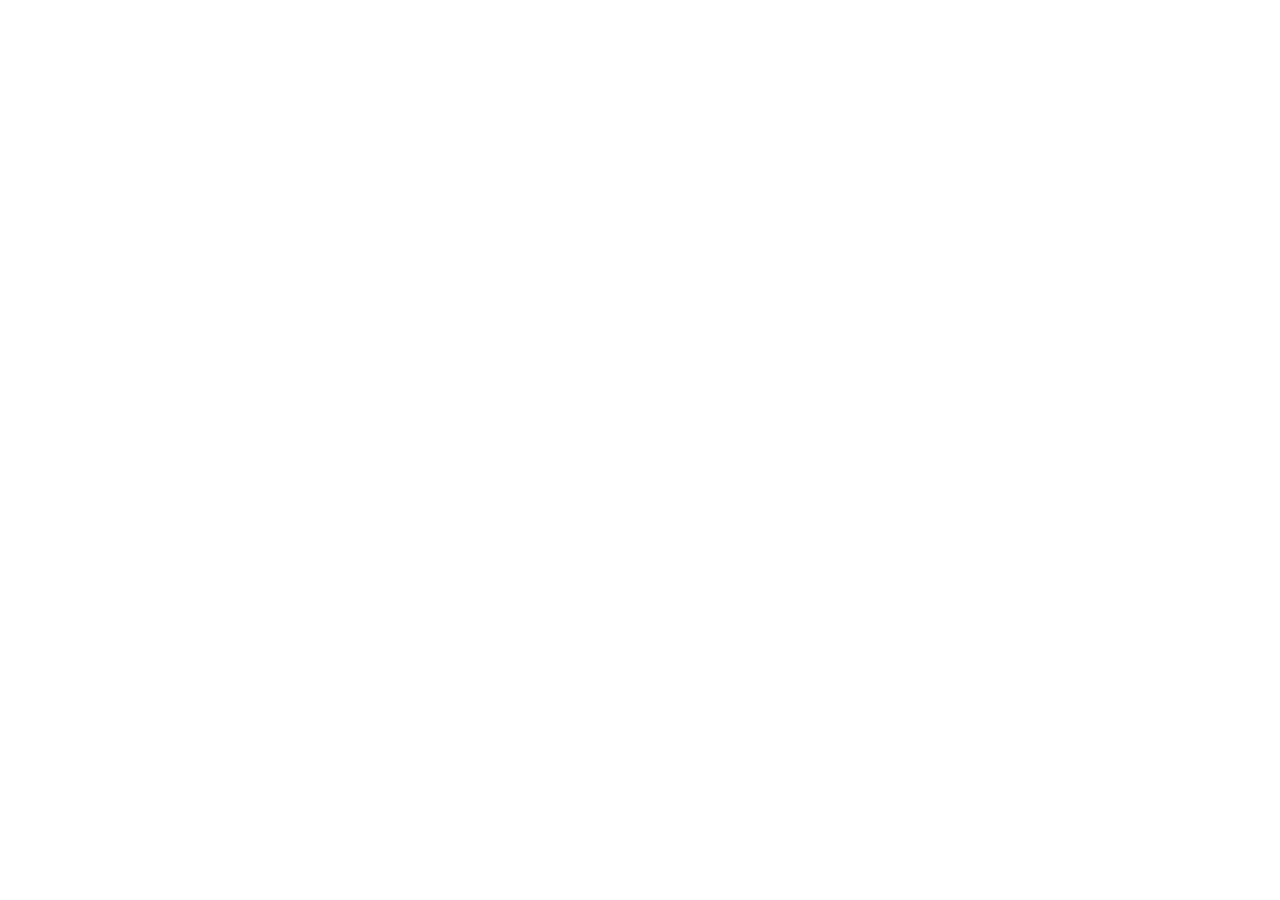
==== commit b07e6c27: "farewell old me o7" ====
--- a/index.html
+++ b/index.html
@@ -1,601 +1,19 @@
 <!DOCTYPE html>
-<html data-bs-theme="dark" lang="en">
+<html data-bs-theme="light" lang="en">
 
 <head>
     <meta charset="utf-8">
     <meta name="viewport" content="width=device-width, initial-scale=1.0, shrink-to-fit=no">
-    <title>Home | 2Art's Website</title>
-    <link rel="canonical" href="https://2art.me/">
-    <meta property="og:url" content="https://2art.me/">
-    <meta name="twitter:description" content="Welcome to my website! I am a 15 Year Old from Canada that likes Design (UI, UX, Website Design) and a furry :3 ">
-    <meta name="twitter:card" content="summary_large_image">
-    <meta name="twitter:image" content="https://2art.me/assets/img/2ArtEmbed.jpg">
-    <meta property="og:type" content="website">
-    <meta name="twitter:title" content="2Art's Official Website">
-    <meta property="og:title" content="2Art's Official Website">
-    <meta property="og:image" content="https://2art.me/assets/img/2ArtEmbed.jpg">
-    <meta name="description" content="Hey! My name is 2Art! I am a 15 Year Old Non-Binary Furry. Check out my website to take a look at what i do!">
-    <script type="application/ld+json">
-        {
-            "@context": "http://schema.org",
-            "@type": "WebSite",
-            "name": "2Art.me",
-            "url": "https://2art.me"
-        }
-    </script>
-    <link rel="icon" type="image/png" sizes="512x512" href="assets/img/2ArtFaviconLight.png">
-    <link rel="icon" type="image/png" sizes="512x512" href="assets/img/2ArtFaviconDark.png" media="(prefers-color-scheme: dark)">
-    <link rel="icon" type="image/png" sizes="512x512" href="assets/img/2ArtFaviconLight.png">
-    <link rel="icon" type="image/png" sizes="512x512" href="assets/img/2ArtFaviconDark.png" media="(prefers-color-scheme: dark)">
-    <link rel="icon" type="image/png" sizes="512x512" href="assets/img/2ArtFaviconLight.png">
-    <link rel="icon" type="image/png" sizes="512x512" href="assets/img/2ArtFaviconLight.png">
-    <link rel="icon" type="image/png" sizes="512x512" href="assets/img/2ArtFaviconLight.png">
-    <link rel="stylesheet" href="https://cdn.jsdelivr.net/npm/bootstrap@5.3.8/dist/css/bootstrap.min.css">
-    <link rel="stylesheet" href="assets/css/Caveat.css">
-    <link rel="stylesheet" href="assets/css/Inter.css">
-    <link rel="stylesheet" href="assets/css/Nebula%20Sans.css">
-    <link rel="stylesheet" href="assets/css/Nebula%20Sans%20Book.css">
-    <link rel="stylesheet" href="assets/css/Roboto.css">
-    <link rel="stylesheet" href="assets/css/Uni%20Sans%20Heavy%20CAPS.css">
+    <title>Untitled</title>
+    <link rel="stylesheet" href="assets/bootstrap/css/bootstrap.min.css">
+    <link rel="stylesheet" href="https://fonts.googleapis.com/css?family=Manrope&amp;display=swap">
     <link rel="stylesheet" href="assets/css/bss-overrides.css">
-    <link rel="stylesheet" href="assets/css/Lightbox-Gallery-baguetteBox.min-1.compiled.css">
-    <link rel="stylesheet" href="assets/css/Lightbox-Gallery-baguetteBox.min.compiled.css">
-    <link rel="stylesheet" href="assets/css/styles.compiled.css">
 </head>
 
-<body class="BodyEaseIn">
-    <nav class="navbar navbar-expand fixed-top bggray" data-bs-theme="dark">
-        <div class="container-fluid"><button class="navbar-toggler" data-bs-toggle="" data-bs-target="#"><span class="visually-hidden">Toggle navigation</span><span class="navbar-toggler-icon"></span></button><a href="index.html" class="LogoLink2">2Art</a></div>
-    </nav>
-    <section>
-        <div class="mt-4 pt-0 mb-0 pb-0" data-bss-parallax-bg="true" style="height: 600px;background: linear-gradient(rgba(255,255,255,0) 0%, #171718 66%), url(&quot;assets/img/G8KLcwJXoAMs92Y.jpg&quot;) center / cover;">
-            <div class="container h-100">
-                <div class="row h-100">
-                    <div class="col-md-6 col-xl-4 text-center text-md-start d-flex d-sm-flex d-md-flex justify-content-center align-items-center justify-content-md-start align-items-md-center justify-content-xl-center">
-                        <div style="max-width: 350px;">
-                            <h1 class="fs-1 fw-bolder fst-normal mt-6 mb-0" style="font-family: 'Nebula Sans Book';">Hello There<span style="color: rgb(0, 163, 221);">.</span></h1>
-                            <p class="fw-normal mt-0 mb-3" style="font-family: 'Nebula Sans';">Welcome! I am 2Art. A furry nerd in technology, transport and creatures. Scroll down to learn more!</p>
-                        </div>
-                    </div>
-                </div>
-            </div>
-        </div>
-    </section>
-    <section></section>
-    <div class="alert alert-info ms-2 ms-sm-3 ms-md-7 ms-lg-10 ms-xl-10 ms-xxl-10 me-2 me-sm-3 me-md-7 me-lg-10 me-xl-10 me-xxl-10 alert-dismissible" role="alert"><button class="btn-close" type="button" aria-label="Close" data-bs-dismiss="alert"></button>
-        <h4 class="alert-heading" style="font-family: 'Nebula Sans';font-weight: bold;">Packing The Bags soon.</h4><span style="font-family: Inter, sans-serif;">This website will be closing down in Late October to Beginning of November 2026.<br><br>Thank you for 4 years of loyalty.</span>
-    </div>
-    <div class="container py-4 py-xl-5">
-        <div class="row mb-5">
-            <div class="col-md-8 col-xl-6 text-center mx-auto ColumnHelloThere">
-                <p class="w-lg-50"></p>
-                <p class="Hello">hi!</p>
-                <p class="fw-light mb-2 ParagraphHiya" style="font-family: 'Nebula Sans Book';">I am 2Art! A 15 Year Old Furry that likes Technology, Design (UI/UX), Transportation and whole lot more!<br><br>I also have a YouTube channel that I do content on every now and then (<em>It's rare that i upload however</em>)<br><br>I host a few websites for people/groups. You can find them if you scroll down!<br><br>I go more in detail about myself by clicking below!</p><a class="btn btn-primary mt-2 LearnMoreButton" role="button" href="about-me.html" style="filter: blur(0px) contrast(100%);background: var(--bs-primary);border-style: none;box-shadow: 0px 0px 20px 5px rgb(67,164,255);"><svg class="bi bi-person-fill" xmlns="http://www.w3.org/2000/svg" width="1em" height="1em" fill="currentColor" viewBox="0 0 16 16" style="color: rgb(255,255,255);">
-                        <path d="M3 14s-1 0-1-1 1-4 6-4 6 3 6 4-1 1-1 1zm5-6a3 3 0 1 0 0-6 3 3 0 0 0 0 6"></path>
-                    </svg><span style="color: rgb(255, 255, 255);">&nbsp;Learn more about me!</span></a>
-                <p class="mt-3 mb-2 TinyText" style="font-family: 'Nebula Sans Book';">P.S if you are going to contact me please put this in your subject "Banana Milkshake" so I know where you came from if you have questions :)</p>
-            </div>
-        </div>
-        <div data-bss-view-transition-name="card-2" class="OCDiv" style="background: url(&quot;assets/img/G-qs_j6XQAALjhC.webp&quot;) right / cover no-repeat;filter: blur(0px);">
-            <div class="container h-100">
-                <div class="row h-100" style="border-radius: 32px;">
-                    <div class="col-12 col-sm-12 col-md-12 col-xl-6 col-xxl-6 offset-1 text-center text-md-start d-flex d-sm-flex d-md-flex justify-content-center align-items-center justify-content-md-start align-items-md-center justify-content-xl-center ms-0 ps-4 ms-sm-5 me-10 pe-0 mt-0 MarginBottom37px">
-                        <div class="PagesDivs" style="text-align: left;">
-                            <h1 class="fw-bold ms-0 ps-0 me-0 mt-0 mb-0 OCheading" style="text-shadow: 0px 0px 20px rgb(170,125,215), 0px 0px 20px rgb(170,125,215), 0px 0px 20px rgb(170,125,215);">say hello to erin!</h1>
-                            <p class="lead ps-0 me-0 pe-0 mb-3 GlowyOCText" style="text-shadow: 0px 0px 20px rgb(170,125,215), 0px 0px 20px rgb(170,125,215), 0px 0px 20px rgb(170,125,215);">After a month of being behind the curtains, Erin the bird is now out. They are a mysterious bird.&nbsp;</p>
-                            <div class="btn-group" role="group"><a class="btn btn-primary ms-3 ms-sm-4 ms-md-3 OCButton" role="button" href="sonas.html" style="background: rgb(170,125,215);"><svg class="bi bi-arrow-up-right-square-fill ArrowIcon" xmlns="http://www.w3.org/2000/svg" width="1em" height="1em" fill="currentColor" viewBox="0 0 16 16">
-                                        <path d="M14 0a2 2 0 0 1 2 2v12a2 2 0 0 1-2 2H2a2 2 0 0 1-2-2V2a2 2 0 0 1 2-2zM5.904 10.803 10 6.707v2.768a.5.5 0 0 0 1 0V5.5a.5.5 0 0 0-.5-.5H6.525a.5.5 0 1 0 0 1h2.768l-4.096 4.096a.5.5 0 0 0 .707.707"></path>
-                                    </svg>&nbsp;I am interested.</a></div>
-                        </div>
-                    </div>
-                </div>
-            </div>
-        </div>
-        <div class="row mt-5 mb-5">
-            <div class="col-md-8 col-xl-6 text-center mx-auto">
-                <h2 class="NebulaSansBold">Websites that i manage</h2>
-                <p class="w-lg-50 FontNebulaSansBook">Below are the websites i manage for a living and proudly supporting!</p>
-            </div>
-        </div>
-        <div class="row gy-4 row-cols-1 row-cols-md-2 row-cols-xl-3">
-            <div class="col col-xl-6 col-xxl-12">
-                <div class="card">
-                    <div class="card-body p-4">
-                        <h4 class="card-title HeadingLeftBold"><img src="assets/img/Icon-PTA.png" width="38" height="24" class="PotatoTransitAuthorityIcon">&nbsp;Potatotransit.xyz</h4>
-                        <p class="card-text FontNebulaSnasLeftAlign"></p>
-                        <p class="card-text FontNebulaSnasLeftAlign">Potatotransit.xyz is a website for the Roblox Transit community PTA (Potato Transit Authority) owned by PotatoCommuter (<em>he's a great guy btw)</em><br><br>This website was made to update the underage users that are unable to access the Discord Server about the game. It also has a gallery and a wiki for you to check out!&nbsp;</p>
-                        <div class="col CenterAlign"><a class="btn btn-primary me-3 HomeWebsiteManage" role="button" href="https://potatotransit.xyz"><svg class="bi bi-arrow-up-right-square-fill me-1 mb-0 pb-0" xmlns="http://www.w3.org/2000/svg" width="1em" height="1em" fill="currentColor" viewBox="0 0 16 16" style="color: rgb(255,255,255);">
-                                    <path d="M14 0a2 2 0 0 1 2 2v12a2 2 0 0 1-2 2H2a2 2 0 0 1-2-2V2a2 2 0 0 1 2-2zM5.904 10.803 10 6.707v2.768a.5.5 0 0 0 1 0V5.5a.5.5 0 0 0-.5-.5H6.525a.5.5 0 1 0 0 1h2.768l-4.096 4.096a.5.5 0 0 0 .707.707"></path>
-                                </svg><span style="color: rgb(255, 255, 255);">Check it out</span></a></div>
-                    </div>
-                </div>
-            </div>
-            <div class="col col-md-12 col-xl-12 col-xxl-12">
-                <div class="card"></div>
-            </div>
-        </div>
-    </div>
-    <div class="container py-4 py-xl-5">
-        <div class="row mb-5">
-            <div class="col-md-8 col-xl-6 text-center mx-auto">
-                <h2 class="NebulaSansBold">My Blog</h2>
-                <p class="FontNebulaSansBook">Whenever i want to talk about some stuff or rant about something that pissed me off the other day.</p>
-            </div>
-        </div>
-        <div data-bss-type="blog-loop" data-bss-perpage="4">
-            <div class="row gx-3 gy-1 row-cols-5 row-cols-md-2 row-cols-lg-3 mt-0" data-bss-type="blog-loop-base">
-                <div class="post-tag-rant post-author-2-art col-12 col-sm col-md-12 col-lg-12 col-xl col-xxl" data-bss-type="blog-loop-item">
-                    <div class="card"><a href="blog/Blog-01-01-26.html"><img class="img-fluid card-img-top" width="1920" height="1080" data-bss-view-transition-name="card-1" src="assets/img/Thumb-NoUpload25.png"></a>
-                        <div class="card-body">
-                            <div class="d-flex flex-wrap gap-1 mb-3" data-bss-type="tag-loop"><span class="tag-rant" data-bss-type="tag-loop-item"><span class="badge bg-primary"><span>Rant</span></span></span></div><a href="blog/Blog-01-01-26.html">
-                                <h4 class="text-body NebulaSansBold">Why Did I not Upload as Much.</h4>
-                            </a>
-                            <p class="card-text FontNebulaSans">A Blog Post covering why i didn't upload as much and an explanation as to w…</p>
-                        </div>
-                    </div>
-                </div>
-            </div>
-            <nav class="d-flex justify-content-center mt-3 PaginationThing" data-bss-type="blog-loop-pagination">
-                <ul class="pagination">
-                    <li class="page-item disabled" style="filter: hue-rotate(356deg) saturate(47%);" data-type="prev" data-page="1"><a class="page-link" aria-label="Previous" href="#"><span aria-hidden="true">«</span></a></li>
-                    <li class="page-item active" style="filter: hue-rotate(356deg) saturate(47%);" data-type="regular" data-page="1"><a class="page-link" href="#">1</a></li>
-                    <li class="page-item disabled" style="filter: hue-rotate(356deg) saturate(47%);" data-type="next" data-page="1"><a class="page-link" aria-label="Next" href="#"><span aria-hidden="true">»</span></a></li>
-                </ul>
-            </nav>
-        </div>
-    </div>
-    <footer class="text-white bg-dark black">
-        <div class="container py-4 py-lg-5">
-            <div class="row justify-content-center">
-                <div class="col-sm-4 col-md-3 text-center text-lg-start d-flex flex-column item">
-                    <h3 class="fs-6 text-white NebulaSansBold"><svg xmlns="http://www.w3.org/2000/svg" viewBox="0 -32 576 576" width="1em" height="1em" fill="currentColor"><!--! Font Awesome Free 6.7.2 by @fontawesome - https://fontawesome.com License - https://fontawesome.com/license/free (Icons: CC BY 4.0, Fonts: SIL OFL 1.1, Code: MIT License) Copyright 2024 Fonticons, Inc. -->
-                            <path d="M543.8 287.6c17 0 32-14 32-32.1c1-9-3-17-11-24L512 185l0-121c0-17.7-14.3-32-32-32l-32 0c-17.7 0-32 14.3-32 32l0 36.7L309.5 7c-6-5-14-7-21-7s-15 1-22 8L10 231.5c-7 7-10 15-10 24c0 18 14 32.1 32 32.1l32 0 0 69.7c-.1 .9-.1 1.8-.1 2.8l0 112c0 22.1 17.9 40 40 40l16 0c1.2 0 2.4-.1 3.6-.2c1.5 .1 3 .2 4.5 .2l31.9 0 24 0c22.1 0 40-17.9 40-40l0-24 0-64c0-17.7 14.3-32 32-32l64 0c17.7 0 32 14.3 32 32l0 64 0 24c0 22.1 17.9 40 40 40l24 0 32.5 0c1.4 0 2.8 0 4.2-.1c1.1 .1 2.2 .1 3.3 .1l16 0c22.1 0 40-17.9 40-40l0-16.2c.3-2.6 .5-5.3 .5-8.1l-.7-160.2 32 0z"></path>
-                        </svg>&nbsp;Main Pages</h3>
-                    <ul class="list-unstyled">
-                        <li><a class="link-light LinksInter" href="index.html"><svg class="bi bi-house-fill" xmlns="http://www.w3.org/2000/svg" width="1em" height="1em" fill="currentColor" viewBox="0 0 16 16">
-                                    <path d="M8.707 1.5a1 1 0 0 0-1.414 0L.646 8.146a.5.5 0 0 0 .708.708L8 2.207l6.646 6.647a.5.5 0 0 0 .708-.708L13 5.793V2.5a.5.5 0 0 0-.5-.5h-1a.5.5 0 0 0-.5.5v1.293z"></path>
-                                    <path d="m8 3.293 6 6V13.5a1.5 1.5 0 0 1-1.5 1.5h-9A1.5 1.5 0 0 1 2 13.5V9.293z"></path>
-                                </svg>&nbsp;Home Page</a></li>
-                        <li class="InterSerif"><a class="link-light" href="2art.me/contact"><svg class="bi bi-envelope-fill" xmlns="http://www.w3.org/2000/svg" width="1em" height="1em" fill="currentColor" viewBox="0 0 16 16">
-                                    <path d="M.05 3.555A2 2 0 0 1 2 2h12a2 2 0 0 1 1.95 1.555L8 8.414zM0 4.697v7.104l5.803-3.558zM6.761 8.83l-6.57 4.027A2 2 0 0 0 2 14h12a2 2 0 0 0 1.808-1.144l-6.57-4.027L8 9.586zm3.436-.586L16 11.801V4.697z"></path>
-                                </svg>&nbsp;Contact Me</a></li>
-                        <li class="InterSerif"><a class="link-light" href="2art.me/projects"><svg class="bi bi-stack" xmlns="http://www.w3.org/2000/svg" width="1em" height="1em" fill="currentColor" viewBox="0 0 16 16">
-                                    <path d="m14.12 10.163 1.715.858c.22.11.22.424 0 .534L8.267 15.34a.6.6 0 0 1-.534 0L.165 11.555a.299.299 0 0 1 0-.534l1.716-.858 5.317 2.659c.505.252 1.1.252 1.604 0l5.317-2.66zM7.733.063a.6.6 0 0 1 .534 0l7.568 3.784a.3.3 0 0 1 0 .535L8.267 8.165a.6.6 0 0 1-.534 0L.165 4.382a.299.299 0 0 1 0-.535z"></path>
-                                    <path d="m14.12 6.576 1.715.858c.22.11.22.424 0 .534l-7.568 3.784a.6.6 0 0 1-.534 0L.165 7.968a.299.299 0 0 1 0-.534l1.716-.858 5.317 2.659c.505.252 1.1.252 1.604 0z"></path>
-                                </svg>&nbsp;Projects</a></li>
-                        <li class="InterSerif"><a class="link-light" href="sonas.html"><svg xmlns="http://www.w3.org/2000/svg" viewBox="0 0 512 512" width="1em" height="1em" fill="currentColor"><!--! Font Awesome Free 6.7.2 by @fontawesome - https://fontawesome.com License - https://fontawesome.com/license/free (Icons: CC BY 4.0, Fonts: SIL OFL 1.1, Code: MIT License) Copyright 2024 Fonticons, Inc. -->
-                                    <path d="M226.5 92.9c14.3 42.9-.3 86.2-32.6 96.8s-70.1-15.6-84.4-58.5s.3-86.2 32.6-96.8s70.1 15.6 84.4 58.5zM100.4 198.6c18.9 32.4 14.3 70.1-10.2 84.1s-59.7-.9-78.5-33.3S-2.7 179.3 21.8 165.3s59.7 .9 78.5 33.3zM69.2 401.2C121.6 259.9 214.7 224 256 224s134.4 35.9 186.8 177.2c3.6 9.7 5.2 20.1 5.2 30.5l0 1.6c0 25.8-20.9 46.7-46.7 46.7c-11.5 0-22.9-1.4-34-4.2l-88-22c-15.3-3.8-31.3-3.8-46.6 0l-88 22c-11.1 2.8-22.5 4.2-34 4.2C84.9 480 64 459.1 64 433.3l0-1.6c0-10.4 1.6-20.8 5.2-30.5zM421.8 282.7c-24.5-14-29.1-51.7-10.2-84.1s54-47.3 78.5-33.3s29.1 51.7 10.2 84.1s-54 47.3-78.5 33.3zM310.1 189.7c-32.3-10.6-46.9-53.9-32.6-96.8s52.1-69.1 84.4-58.5s46.9 53.9 32.6 96.8s-52.1 69.1-84.4 58.5z"></path>
-                                </svg>&nbsp;Original Characters (OCs)</a></li>
-                        <li></li>
-                    </ul>
-                </div>
-                <div class="col-sm-4 col-md-3 text-center text-lg-start d-flex flex-column item">
-                    <h3 class="fs-6 text-white NebulaSansBold"><svg xmlns="http://www.w3.org/2000/svg" viewBox="-96 0 512 512" width="1em" height="1em" fill="currentColor"><!--! Font Awesome Free 6.7.2 by @fontawesome - https://fontawesome.com License - https://fontawesome.com/license/free (Icons: CC BY 4.0, Fonts: SIL OFL 1.1, Code: MIT License) Copyright 2024 Fonticons, Inc. -->
-                            <path d="M80 160c0-35.3 28.7-64 64-64l32 0c35.3 0 64 28.7 64 64l0 3.6c0 21.8-11.1 42.1-29.4 53.8l-42.2 27.1c-25.2 16.2-40.4 44.1-40.4 74l0 1.4c0 17.7 14.3 32 32 32s32-14.3 32-32l0-1.4c0-8.2 4.2-15.8 11-20.2l42.2-27.1c36.6-23.6 58.8-64.1 58.8-107.7l0-3.6c0-70.7-57.3-128-128-128l-32 0C73.3 32 16 89.3 16 160c0 17.7 14.3 32 32 32s32-14.3 32-32zm80 320a40 40 0 1 0 0-80 40 40 0 1 0 0 80z"></path>
-                        </svg>&nbsp;Others</h3>
-                    <ul class="list-unstyled">
-                        <li><a class="link-light InterSerif" href="attributions.html"><svg xmlns="http://www.w3.org/2000/svg" width="1em" height="1em" viewBox="0 0 24 24" fill="none" class="Icon19px">
-                                    <path fill-rule="evenodd" clip-rule="evenodd" d="M3 3H11V7H17V13H21V21H13V17H7V11H3V3ZM15 13H13V15H9V11H11V9H15V13Z" fill="currentColor"></path>
-                                </svg>Credits / Assets Used</a></li>
-                        <li></li>
-                        <li></li>
-                    </ul>
-                </div>
-            </div>
-            <hr>
-            <div class="col-lg-3 offset-xl-0 text-center text-lg-start d-flex flex-column align-items-center order-first align-items-lg-start order-lg-last item social">
-                <div class="fw-bold d-flex align-items-center mb-2"><span class="Logo">2Art</span></div>
-                <p class="text-muted mt-0 pt-0 mb-0 pb-0 copyright FontNebulaSans">© 2Art - 2020-2026<br>All rights Reserved.<br>Version - 4.2.3</p>
-            </div>
-            <div class="row justify-content-center">
-                <div class="col mt-1 CenterAlign"><span class="me-2"><img class="img-fluid" width="88" height="31" src="assets/img/queer.png"></span><span><img class="img-fluid me-2" width="88" height="31" src="assets/img/twopaws.png"></span><span><a class="me-2" href="https://arcane.kitties.cat"><img src="https://arcane.kitties.cat/NEWBUTTON(wow).gif" width="88px" height="31px" alt="mochas 88 by 31 button" style="image-rendering:pixelated;" title="feel free to hotlink!"></a></span><span><a href="https://watrmeln.dev"><img class="img-fluid me-2" width="88" height="31" src="assets/img/88x31.png"></a></span></div>
-            </div>
-        </div>
-    </footer>
-    <script>
-        (function() {
-            let collections = document.querySelectorAll('[data-bss-type="blog-loop"]');
-            let tagNavs = document.querySelectorAll('[data-bss-type="tag-nav"]');
-            let tagLoops = document.querySelectorAll('[data-bss-type="tag-loop"]');
-            let authorLoops = document.querySelectorAll('[data-bss-type="author-loop"]');
-            let authorNavs = document.querySelectorAll('[data-bss-type="author-nav"]');
-
-            window.addEventListener("popstate", (e) => {
-                for (let collection of collections) {
-                    updateCollection(collection);
-                }
-
-                for (let tagNav of tagNavs) {
-                    updateTagNav(tagNav);
-                }
-
-                for (let authorNav of authorNavs) {
-                    updateAuthorNav(authorNav);
-                }
-            });
-
-            for (let collection of collections) {
-
-                updateCollection(collection);
-
-                if (!canPaginateCollection(collection)) continue;
-
-                let pagination = collection.querySelector('[data-bss-type="blog-loop-pagination"]');
-
-                pagination.addEventListener('click', function(e) {
-                    let paginationItem = e.target.closest('.page-item');
-                    if (!paginationItem) return;
-
-                    e.preventDefault();
-
-                    if (paginationItem.classList.contains('disabled') || paginationItem.classList.contains('active')) return;
-
-                    let collection = paginationItem.closest('[data-bss-type="blog-loop"]');
-                    if (!collection) return;
-
-                    let page = parseInt(paginationItem.dataset.page);
-                    if (!page) return;
-
-                    let pageParam = getPageParameter(collection);
-
-                    if (pageParam) {
-                        const url = new URL(window.location);
-                        url.searchParams.set(pageParam, page);
-                        history.pushState({
-                            [pageParam]: page
-                        }, document.title, url);
-
-                        for (let c of collections) {
-                            let param = getPageParameter(c);
-                            if (param !== pageParam) continue;
-                            updateCollection(c);
-                        }
-                    } else {
-                        updateCollection(collection, page);
-                    }
-                });
-            }
-
-            for (let tagNav of tagNavs) {
-                updateTagNav(tagNav);
-                tagNav.addEventListener('click', onTagClick);
-            }
-
-            for (let tagLoop of tagLoops) {
-                tagLoop.addEventListener('click', onTagClick);
-            }
-
-            for (let authorLoop of authorLoops) {
-                authorLoop.addEventListener('click', onAuthorClick);
-            }
-
-            for (let authorNav of authorNavs) {
-                updateAuthorNav(authorNav);
-            }
-
-            function onTagClick(e) {
-                onBlogFilterClick(e);
-
-                for (let nav of tagNavs) {
-                    updateTagNav(nav);
-                }
-            }
-
-            function onAuthorClick(e) {
-                onBlogFilterClick(e);
-
-                for (let authorNav of authorNavs) {
-                    updateAuthorNav(authorNav);
-                }
-            }
-
-            function onBlogFilterClick(e) {
-                const item = e.target.closest('[data-bss-filter="blog"]');
-                if (!item || !item.dataset.hasOwnProperty('bssHref') || !item.dataset.hasOwnProperty('bssFilterParam')) return;
-
-                const stateNode = item.dataset.hasOwnProperty('bssStateNode') ? item : item.querySelector('[data-bss-state-node]');
-
-                if (stateNode && (stateNode.classList.contains('disabled') || stateNode.classList.contains('active'))) {
-                    e.preventDefault();
-                    return;
-                }
-
-                const link = item.dataset.bssHref;
-                if (!linksToCurrentPage(link)) return;
-
-                e.preventDefault();
-
-                const url = new URL(window.location);
-                const filterParam = item.dataset.bssFilterParam;
-                const filterValue = item.dataset.bssFilterValue || '';
-
-                const collectionsToUpdate = [];
-                const newQueryParams = {
-                    [filterParam]: filterValue
-                };
-
-                for (let c of collections) {
-                    if (!canFilterCollection(c)) continue;
-                    collectionsToUpdate.push(c);
-
-                    let pageParam = getPageParameter(c);
-                    let page = url.searchParams.get(pageParam);
-                    if (page === null || page == 1) continue;
-
-                    newQueryParams[pageParam] = 1;
-                }
-
-                for (let param in newQueryParams) {
-                    if (newQueryParams[param]) {
-                        url.searchParams.set(param, newQueryParams[param]);
-                    } else {
-                        url.searchParams.delete(param);
-                    }
-                }
-
-                history.pushState(newQueryParams, document.title, url);
-
-                for (let c of collectionsToUpdate) {
-                    updateCollection(c);
-                }
-            }
-
-            function getCollectionFilters(collection) {
-                let filters = [];
-
-                try {
-                    const parsed = JSON.parse(collection.dataset.bssFilters);
-
-                    if (Array.isArray(parsed)) {
-                        filters = parsed;
-                    }
-                } catch (e) {}
-
-                return filters;
-            }
-
-            function getCollectionEmptyFilterAction(collection, filter = '') {
-                let emptyFilterActions = [];
-
-                try {
-                    const parsed = JSON.parse(collection.dataset.bssEmptyFilterActions);
-
-                    if (Array.isArray(parsed)) {
-                        emptyFilterActions = parsed;
-                    }
-                } catch (e) {}
-
-                const action = emptyFilterActions.find(action => action.filter === filter);
-
-                return action ? action.value : '';
-            }
-
-            function canFilterCollection(collection) {
-                return !!getCollectionFilters(collection).length;
-            }
-
-            function canFilterCollectionByTag(collection) {
-                return getCollectionFilters(collection).includes('tag');
-            }
-
-            function canFilterCollectionByAuthor(collection) {
-                return getCollectionFilters(collection).includes('author');
-            }
-
-            function shouldShowAllItemsForEmptyFilter(collection, filter = '') {
-                return getCollectionEmptyFilterAction(collection, filter) === 'show-all';
-            }
-
-            function canPaginateCollection(collection) {
-                return !!getCollectionPagination(collection);
-            }
-
-            function getCollectionPagination(collection) {
-                return collection.querySelector('[data-bss-type="blog-loop-pagination"]');
-            }
-
-            function getPageParameter(collection) {
-                return collection.dataset.bssPageParam;
-            }
-
-            function linksToCurrentPage(path = '') {
-                let currentURL, url;
-
-                try {
-                    currentURL = new URL(window.location);
-                    url = new URL(path, window.location.href);
-                } catch (e) {
-                    console.error(e);
-                }
-
-                return currentURL.origin === url.origin && currentURL.pathname === url.pathname;
-            }
-
-            function updateCollection(collection, page, activeTag = '', activeAuthor = '') {
-
-                const url = new URL(window.location.href);
-
-                if (canPaginateCollection(collection)) {
-                    if (!page) {
-                        let pageParam = getPageParameter(collection);
-                        page = (pageParam ? url.searchParams.get(pageParam) : 1) || 1;
-                    }
-                }
-
-                if (canFilterCollectionByTag(collection) && !activeTag) {
-                    let tagParam = 'tag';
-                    activeTag = url.searchParams.get(tagParam) || '';
-                }
-
-                if (canFilterCollectionByAuthor(collection) && !activeAuthor) {
-                    let authorParam = 'author';
-                    activeAuthor = url.searchParams.get(authorParam) || '';
-                }
-
-                renderCollectionPage(collection, page, activeTag, activeAuthor);
-            }
-
-            function renderCollectionPage(collection, page = 1, activeTag = '', activeAuthor = '') {
-
-                page = Math.max(parseInt(page, 10), 1);
-
-                collection.style.removeProperty('display');
-
-                let loopBase = collection.querySelector('[data-bss-type="blog-loop-base"]');
-                loopBase && loopBase.style.removeProperty('display');
-
-                let emptyState = collection.querySelector('[data-bss-type="empty-state"]');
-                emptyState && emptyState.style.setProperty('display', 'none', 'important');
-
-                let listItems = [].slice.call(collection.querySelectorAll('[data-bss-type="blog-loop-item"]'));
-                listItems.forEach(item => item.style.setProperty('display', 'none', 'important'));
-
-                if (canFilterCollectionByTag(collection)) {
-                    listItems = listItems.filter(item => activeTag ? item.classList.contains('post-tag-' + activeTag) : shouldShowAllItemsForEmptyFilter(collection, 'tag'));
-                }
-
-                if (canFilterCollectionByAuthor(collection)) {
-                    listItems = listItems.filter(item => activeAuthor ? item.classList.contains('post-author-' + activeAuthor) : shouldShowAllItemsForEmptyFilter(collection, 'author'));
-                }
-
-                let perPage = collection.dataset.bssPerpage || listItems.length;
-                let visibleListItems = listItems.slice((page - 1) * perPage, page * perPage);
-                visibleListItems.forEach(item => item.style.removeProperty('display'));
-
-                let isEmpty = !visibleListItems.length;
-
-                if (isEmpty) {
-                    loopBase && loopBase.style.setProperty('display', 'none', 'important');
-                    emptyState && emptyState.style.removeProperty('display');
-                }
-
-                let itemCount = listItems.length;
-                let pageCount = Math.max(Math.ceil(itemCount / perPage), 1);
-
-                updateCollectionPagination(collection, page, pageCount, isEmpty);
-
-                if (collection.dataset.bssScrollOnChange) {
-                    scrollToCollectionTop(collection);
-                }
-            }
-
-            function updateCollectionPagination(collection, page, pageCount, isEmpty) {
-                let pagination = getCollectionPagination(collection);
-                if (!pagination) return;
-
-                let paginationItems = [].slice.call(pagination.querySelectorAll('.page-item'));
-
-                if (pageCount === 1 || isEmpty) {
-                    pagination.style.setProperty('display', 'none', 'important');
-                } else {
-                    pagination.style.removeProperty('display');
-                }
-
-                let previousBtnDisabled = page - 1 <= 0;
-                let previousPage = previousBtnDisabled ? 1 : page - 1;
-
-                let nextBtnDisabled = page + 1 > pageCount;
-                let nextPage = nextBtnDisabled ? pageCount : page + 1;
-
-                for (let i = 0; i < paginationItems.length; i++) {
-                    let paginationItem = paginationItems[i];
-
-                    paginationItem.classList.remove('active', 'disabled');
-
-                    if (paginationItem.dataset.type === 'prev') {
-                        paginationItem.dataset.page = previousPage;
-
-                        if (previousBtnDisabled) {
-                            paginationItem.classList.add('disabled');
-                        }
-                    } else if (paginationItem.dataset.type === 'next') {
-                        paginationItem.dataset.page = nextPage;
-
-                        if (nextBtnDisabled) {
-                            paginationItem.classList.add('disabled');
-                        }
-                    } else {
-                        if (paginationItem.dataset.page > pageCount) {
-                            paginationItem.style.setProperty('display', 'none', 'important');
-                        } else {
-                            paginationItem.style.removeProperty('display');
-                        }
-
-                        if (paginationItem.dataset.page == page) {
-                            paginationItem.classList.add('active');
-                        }
-                    }
-                }
-            }
-
-            function scrollToCollectionTop(collection) {
-                const rect = collection.getBoundingClientRect();
-                const viewHeight = Math.max(document.documentElement.clientHeight, window.innerHeight);
-                const threshold = 100;
-
-                if (rect.top >= 0 && viewHeight - rect.top > threshold) return;
-
-                setTimeout(() => {
-                    collection.scrollIntoView({
-                        behavior: "smooth",
-                        block: "start",
-                        inline: "start"
-                    });
-                }, 0);
-            }
-
-            function updateTagNav(tagNav) {
-                const url = new URL(window.location.href);
-
-                let tagParam = 'tag';
-                let tag = url.searchParams.get(tagParam) || '';
-
-                renderTagNav(tagNav, tag);
-            }
-
-            function renderTagNav(tagNav, activeTag = '') {
-                if (!tagNav.dataset.bssSyncUrl) return;
-
-                let navItems = [].slice.call(tagNav.querySelectorAll('[data-bss-type="tag-loop-item"]'));
-
-                navItems.forEach(item => {
-                    const activeClassNode = item.dataset.hasOwnProperty('bssStateNode') ? item : item.querySelector('[data-bss-state-node]');
-                    if (!activeClassNode) return;
-
-                    activeClassNode.classList.remove('active');
-
-                    const link = item.dataset.bssHref;
-                    if (!linksToCurrentPage(link) || activeClassNode.classList.contains('disabled')) return;
-
-                    if (item.dataset.bssTag === activeTag) {
-                        activeClassNode.classList.add('active');
-                    }
-                });
-            }
-
-            function updateAuthorNav(authorNav) {
-                const url = new URL(window.location.href);
-
-                let authorParam = 'author';
-                let author = url.searchParams.get(authorParam) || '';
-
-                renderAuthorNav(authorNav, author);
-            }
-
-            function renderAuthorNav(authorNav, activeAuthor = '') {
-                if (!canFilterCollectionByAuthor(authorNav)) return;
-
-                authorNav.style.removeProperty('display');
-
-                let items = [].slice.call(authorNav.querySelectorAll('[data-bss-type="author-loop-item"]'));
-                items.forEach(item => item.classList.contains('author-' + activeAuthor) ? item.style.removeProperty('display') : item.style.setProperty('display', 'none', 'important'));
-            }
-        })();
-    </script>
-    <script src="https://cdn.jsdelivr.net/npm/bootstrap@5.3.8/dist/js/bootstrap.bundle.min.js"></script>
-    <script src="assets/js/bs-init.js"></script>
-    <script src="assets/js/Lightbox-Gallery-baguetteBox.min.js"></script>
-    <script src="assets/js/Lightbox-Gallery.js"></script>
+<body style="color: rgb(33, 37, 41);background: rgb(23,23,23);">
+    <section class="mt-8 pt-10" style="text-align: center;"><span class="spinner-grow" role="status" style="width: 60px;height: 60px;color: rgb(255,255,255);"></span></section>
+    <h1 style="color: #ffffff;font-family: Manrope, sans-serif;text-align: center;font-weight: bold;">Redirecting...</h1><meta http-equiv="refresh" content="1; url=https://pincohq.com/blog/2026-09-07-HelloWorld">
+    <script src="assets/bootstrap/js/bootstrap.min.js"></script>
 </body>
 
 </html>
--- a/assets/css/bss-overrides.css
+++ b/assets/css/bss-overrides.css
@@ -1,792 +1,8 @@
-:root, [data-bs-theme=light] {
-  --bs-body-color: #ffffff;
-  --bs-body-color-rgb: 255,255,255;
-  --bs-body-bg: rgb(171,171,171);
-  --bs-body-bg-rgb: 171,171,171;
-  --bs-secondary-color: rgba(255,255,255,0.75);
-  --bs-secondary-color-rgb: 255,255,255,0.75;
-  --bs-tertiary-color: rgba(255,255,255,0.5);
-  --bs-tertiary-color-rgb: 255,255,255,0.5;
-  --bs-link-decoration: none;
-}
-
-a {
-  text-decoration: var(--bs-link-decoration);
-  text-decoration: var(--bs-link-decoration);
-}
-
-[data-bs-theme=dark] {
-  --bs-primary: rgb(67,164,255);
-  --bs-primary-rgb: 67,164,255;
-  --bs-primary-text-emphasis: #8EC8FF;
-  --bs-primary-bg-subtle: #0D2133;
-  --bs-primary-border-subtle: #286299;
-  --bs-dark: #212529;
-  --bs-dark-rgb: 33,37,41;
-  --bs-dark-text-emphasis: #7A7C7F;
-  --bs-dark-bg-subtle: #070708;
-  --bs-dark-border-subtle: #141619;
-  --bs-body-bg: rgb(23,23,24);
-  --bs-body-bg-rgb: 23,23,24;
-  --bs-link-hover-color: #2e6dcc;
-  --bs-link-hover-color-rgb: 46,109,204;
-  --bs-link-decoration: none;
-  --bs-border-style: none;
-  --bs-focus-ring-opacity: 0;
-}
-
-[data-bs-theme=dark] .btn-primary, .btn-primary[data-bs-theme=dark] {
-  --bs-btn-color: #000000;
-  --bs-btn-bg: rgb(67,164,255);
-  --bs-btn-border-color: rgb(67,164,255);
-  --bs-btn-hover-color: #000000;
-  --bs-btn-hover-bg: #5FB2FF;
-  --bs-btn-hover-border-color: #56ADFF;
-  --bs-btn-focus-shadow-rgb: 10,25,38;
-  --bs-btn-active-color: #000000;
-  --bs-btn-active-bg: #69B6FF;
-  --bs-btn-active-border-color: #56ADFF;
-  --bs-btn-disabled-color: #000000;
-  --bs-btn-disabled-bg: rgb(67,164,255);
-  --bs-btn-disabled-border-color: rgb(67,164,255);
-}
-
-[data-bs-theme=dark] .btn-outline-primary, .btn-outline-primary[data-bs-theme=dark] {
-  --bs-btn-color: rgb(67,164,255);
-  --bs-btn-border-color: rgb(67,164,255);
-  --bs-btn-focus-shadow-rgb: 67,164,255;
-  --bs-btn-hover-color: #000000;
-  --bs-btn-hover-bg: rgb(67,164,255);
-  --bs-btn-hover-border-color: rgb(67,164,255);
-  --bs-btn-active-color: #000000;
-  --bs-btn-active-bg: rgb(67,164,255);
-  --bs-btn-active-border-color: rgb(67,164,255);
-  --bs-btn-disabled-color: rgb(67,164,255);
-  --bs-btn-disabled-bg: transparent;
-  --bs-btn-disabled-border-color: rgb(67,164,255);
-}
-
-[data-bs-theme=dark] .btn-dark, .btn-dark[data-bs-theme=dark] {
-  --bs-btn-color: #fff;
-  --bs-btn-bg: #212529;
-  --bs-btn-border-color: #212529;
-  --bs-btn-hover-color: #fff;
-  --bs-btn-hover-bg: #1C1F23;
-  --bs-btn-hover-border-color: #1A1E21;
-  --bs-btn-focus-shadow-rgb: 222,222,223;
-  --bs-btn-active-color: #fff;
-  --bs-btn-active-bg: #1A1E21;
-  --bs-btn-active-border-color: #191C1F;
-  --bs-btn-disabled-color: #fff;
-  --bs-btn-disabled-bg: #212529;
-  --bs-btn-disabled-border-color: #212529;
-}
-
-[data-bs-theme=dark] .btn-outline-dark, .btn-outline-dark[data-bs-theme=dark] {
-  --bs-btn-color: #212529;
-  --bs-btn-border-color: #212529;
-  --bs-btn-focus-shadow-rgb: 33,37,41;
-  --bs-btn-hover-color: #fff;
-  --bs-btn-hover-bg: #212529;
-  --bs-btn-hover-border-color: #212529;
-  --bs-btn-active-color: #fff;
-  --bs-btn-active-bg: #212529;
-  --bs-btn-active-border-color: #212529;
-  --bs-btn-disabled-color: #212529;
-  --bs-btn-disabled-bg: transparent;
-  --bs-btn-disabled-border-color: #212529;
-}
-
-.mx-auto {
-  margin-right: auto!important;
-  margin-left: auto!important;
-}
-
-.mt-0 {
-  margin-top: 0!important;
-}
-
-.mt-1 {
-  margin-top: .25rem!important;
-}
-
-.mt-2 {
-  margin-top: .5rem!important;
-}
-
-.mt-3 {
-  margin-top: 1rem!important;
-}
-
-.mt-4 {
-  margin-top: 1.5rem!important;
-}
-
-.mt-5 {
-  margin-top: 3rem!important;
-}
-
-.mt-6 {
-  margin-top: 4.5rem !important;
-}
-
-.mt-10 {
-  margin-top: 10.5rem !important;
-}
-
-.me-0 {
-  margin-right: 0!important;
-}
-
-.me-1 {
-  margin-right: .25rem!important;
-}
-
-.me-2 {
-  margin-right: .5rem!important;
-}
-
-.me-3 {
-  margin-right: 1rem!important;
-}
-
-.me-4 {
-  margin-right: 1.5rem!important;
-}
-
-.me-5 {
-  margin-right: 3rem!important;
-}
-
-.me-6 {
-  margin-right: 4.5rem !important;
-}
-
-.me-7 {
-  margin-right: 6rem !important;
-}
-
-.me-8 {
-  margin-right: 7.5rem !important;
-}
-
-.me-10 {
-  margin-right: 10.5rem !important;
-}
-
-.mb-0 {
-  margin-bottom: 0!important;
-}
-
-.mb-1 {
-  margin-bottom: .25rem!important;
-}
-
-.mb-2 {
-  margin-bottom: .5rem!important;
-}
-
-.mb-3 {
-  margin-bottom: 1rem!important;
-}
-
-.mb-4 {
-  margin-bottom: 1.5rem!important;
-}
-
-.mb-5 {
-  margin-bottom: 3rem!important;
-}
-
-.mb-7 {
-  margin-bottom: 6rem !important;
-}
-
-.mb-8 {
-  margin-bottom: 7.5rem !important;
-}
-
-.ms-0 {
-  margin-left: 0!important;
-}
-
-.ms-1 {
-  margin-left: .25rem!important;
-}
-
-.ms-2 {
-  margin-left: .5rem!important;
-}
-
-.ms-3 {
-  margin-left: 1rem!important;
-}
-
-.ms-4 {
-  margin-left: 1.5rem!important;
-}
-
-.ms-5 {
-  margin-left: 3rem!important;
-}
-
-.ms-6 {
-  margin-left: 4.5rem !important;
-}
-
-.ms-7 {
-  margin-left: 6rem !important;
-}
-
-.ms-10 {
-  margin-left: 10.5rem !important;
-}
-
-.p-4 {
-  padding: 1.5rem!important;
-}
-
-.py-4 {
-  padding-top: 1.5rem!important;
-  padding-bottom: 1.5rem!important;
-}
-
-.pt-0 {
-  padding-top: 0!important;
-}
-
-.pt-2 {
-  padding-top: .5rem!important;
-}
-
-.pt-4 {
-  padding-top: 1.5rem!important;
+.mt-8 {
+  margin-top: 7.5rem !important;
 }
 
 .pt-10 {
   padding-top: 10.5rem !important;
 }
 
-.pe-0 {
-  padding-right: 0!important;
-}
-
-.pe-3 {
-  padding-right: 1rem!important;
-}
-
-.pe-4 {
-  padding-right: 1.5rem!important;
-}
-
-.pe-10 {
-  padding-right: 10.5rem !important;
-}
-
-.pb-0 {
-  padding-bottom: 0!important;
-}
-
-.pb-1 {
-  padding-bottom: .25rem!important;
-}
-
-.pb-3 {
-  padding-bottom: 1rem!important;
-}
-
-.pb-4 {
-  padding-bottom: 1.5rem!important;
-}
-
-.ps-0 {
-  padding-left: 0!important;
-}
-
-.ps-3 {
-  padding-left: 1rem!important;
-}
-
-.ps-4 {
-  padding-left: 1.5rem!important;
-}
-
-.ps-10 {
-  padding-left: 10.5rem !important;
-}
-
-@media (min-width:576px) {
-  .mt-sm-0 {
-    margin-top: 0!important;
-  }
-}
-
-@media (min-width:576px) {
-  .mt-sm-4 {
-    margin-top: 1.5rem!important;
-  }
-}
-
-@media (min-width:576px) {
-  .me-sm-0 {
-    margin-right: 0!important;
-  }
-}
-
-@media (min-width:576px) {
-  .me-sm-3 {
-    margin-right: 1rem!important;
-  }
-}
-
-@media (min-width:576px) {
-  .me-sm-5 {
-    margin-right: 3rem!important;
-  }
-}
-
-@media (min-width: 576px) {
-  .me-sm-10 {
-    margin-right: 10.5rem !important;
-  }
-}
-
-@media (min-width:576px) {
-  .ms-sm-0 {
-    margin-left: 0!important;
-  }
-}
-
-@media (min-width:576px) {
-  .ms-sm-3 {
-    margin-left: 1rem!important;
-  }
-}
-
-@media (min-width:576px) {
-  .ms-sm-4 {
-    margin-left: 1.5rem!important;
-  }
-}
-
-@media (min-width:576px) {
-  .ms-sm-5 {
-    margin-left: 3rem!important;
-  }
-}
-
-@media (min-width:576px) {
-  .p-sm-5 {
-    padding: 3rem!important;
-  }
-}
-
-@media (min-width:576px) {
-  .pe-sm-0 {
-    padding-right: 0!important;
-  }
-}
-
-@media (min-width:768px) {
-  .mt-md-1 {
-    margin-top: .25rem!important;
-  }
-}
-
-@media (min-width:768px) {
-  .mt-md-2 {
-    margin-top: .5rem!important;
-  }
-}
-
-@media (min-width:768px) {
-  .me-md-0 {
-    margin-right: 0!important;
-  }
-}
-
-@media (min-width:768px) {
-  .me-md-2 {
-    margin-right: .5rem!important;
-  }
-}
-
-@media (min-width:768px) {
-  .me-md-4 {
-    margin-right: 1.5rem!important;
-  }
-}
-
-@media (min-width:768px) {
-  .me-md-5 {
-    margin-right: 3rem!important;
-  }
-}
-
-@media (min-width: 768px) {
-  .me-md-7 {
-    margin-right: 6rem !important;
-  }
-}
-
-@media (min-width:768px) {
-  .ms-md-3 {
-    margin-left: 1rem!important;
-  }
-}
-
-@media (min-width:768px) {
-  .ms-md-4 {
-    margin-left: 1.5rem!important;
-  }
-}
-
-@media (min-width:768px) {
-  .ms-md-5 {
-    margin-left: 3rem!important;
-  }
-}
-
-@media (min-width: 768px) {
-  .ms-md-7 {
-    margin-left: 6rem !important;
-  }
-}
-
-@media (min-width:768px) {
-  .pt-md-0 {
-    padding-top: 0!important;
-  }
-}
-
-@media (min-width:992px) {
-  .mt-lg-0 {
-    margin-top: 0!important;
-  }
-}
-
-@media (min-width:992px) {
-  .mt-lg-3 {
-    margin-top: 1rem!important;
-  }
-}
-
-@media (min-width:992px) {
-  .me-lg-1 {
-    margin-right: .25rem!important;
-  }
-}
-
-@media (min-width:992px) {
-  .me-lg-2 {
-    margin-right: .5rem!important;
-  }
-}
-
-@media (min-width: 992px) {
-  .me-lg-6 {
-    margin-right: 4.5rem !important;
-  }
-}
-
-@media (min-width: 992px) {
-  .me-lg-8 {
-    margin-right: 7.5rem !important;
-  }
-}
-
-@media (min-width: 992px) {
-  .me-lg-10 {
-    margin-right: 10.5rem !important;
-  }
-}
-
-@media (min-width:992px) {
-  .ms-lg-5 {
-    margin-left: 3rem!important;
-  }
-}
-
-@media (min-width: 992px) {
-  .ms-lg-6 {
-    margin-left: 4.5rem !important;
-  }
-}
-
-@media (min-width: 992px) {
-  .ms-lg-8 {
-    margin-left: 7.5rem !important;
-  }
-}
-
-@media (min-width: 992px) {
-  .ms-lg-10 {
-    margin-left: 10.5rem !important;
-  }
-}
-
-@media (min-width:992px) {
-  .py-lg-5 {
-    padding-top: 3rem!important;
-    padding-bottom: 3rem!important;
-  }
-}
-
-@media (min-width:992px) {
-  .pb-lg-2 {
-    padding-bottom: .5rem!important;
-  }
-}
-
-@media (min-width:1200px) {
-  .mt-xl-0 {
-    margin-top: 0!important;
-  }
-}
-
-@media (min-width:1200px) {
-  .mt-xl-3 {
-    margin-top: 1rem!important;
-  }
-}
-
-@media (min-width:1200px) {
-  .mt-xl-5 {
-    margin-top: 3rem!important;
-  }
-}
-
-@media (min-width:1200px) {
-  .me-xl-0 {
-    margin-right: 0!important;
-  }
-}
-
-@media (min-width:1200px) {
-  .me-xl-1 {
-    margin-right: .25rem!important;
-  }
-}
-
-@media (min-width: 1200px) {
-  .me-xl-10 {
-    margin-right: 10.5rem !important;
-  }
-}
-
-@media (min-width:1200px) {
-  .ms-xl-0 {
-    margin-left: 0!important;
-  }
-}
-
-@media (min-width: 1200px) {
-  .ms-xl-7 {
-    margin-left: 6rem !important;
-  }
-}
-
-@media (min-width: 1200px) {
-  .ms-xl-10 {
-    margin-left: 10.5rem !important;
-  }
-}
-
-@media (min-width:1200px) {
-  .py-xl-5 {
-    padding-top: 3rem!important;
-    padding-bottom: 3rem!important;
-  }
-}
-
-@media (min-width:1200px) {
-  .pb-xl-2 {
-    padding-bottom: .5rem!important;
-  }
-}
-
-@media (min-width:1200px) {
-  .ps-xl-0 {
-    padding-left: 0!important;
-  }
-}
-
-@media (min-width:1400px) {
-  .mt-xxl-0 {
-    margin-top: 0!important;
-  }
-}
-
-@media (min-width:1400px) {
-  .mt-xxl-3 {
-    margin-top: 1rem!important;
-  }
-}
-
-@media (min-width:1400px) {
-  .mt-xxl-4 {
-    margin-top: 1.5rem!important;
-  }
-}
-
-@media (min-width:1400px) {
-  .me-xxl-0 {
-    margin-right: 0!important;
-  }
-}
-
-@media (min-width:1400px) {
-  .me-xxl-2 {
-    margin-right: .5rem!important;
-  }
-}
-
-@media (min-width: 1400px) {
-  .me-xxl-7 {
-    margin-right: 6rem !important;
-  }
-}
-
-@media (min-width: 1400px) {
-  .me-xxl-8 {
-    margin-right: 7.5rem !important;
-  }
-}
-
-@media (min-width: 1400px) {
-  .me-xxl-10 {
-    margin-right: 10.5rem !important;
-  }
-}
-
-@media (min-width:1400px) {
-  .mb-xxl-0 {
-    margin-bottom: 0!important;
-  }
-}
-
-@media (min-width:1400px) {
-  .mb-xxl-4 {
-    margin-bottom: 1.5rem!important;
-  }
-}
-
-@media (min-width:1400px) {
-  .ms-xxl-0 {
-    margin-left: 0!important;
-  }
-}
-
-@media (min-width:1400px) {
-  .ms-xxl-2 {
-    margin-left: .5rem!important;
-  }
-}
-
-@media (min-width: 1400px) {
-  .ms-xxl-7 {
-    margin-left: 6rem !important;
-  }
-}
-
-@media (min-width: 1400px) {
-  .ms-xxl-8 {
-    margin-left: 7.5rem !important;
-  }
-}
-
-@media (min-width: 1400px) {
-  .ms-xxl-10 {
-    margin-left: 10.5rem !important;
-  }
-}
-
-@media (min-width:1400px) {
-  .pe-xxl-0 {
-    padding-right: 0!important;
-  }
-}
-
-@media (min-width:1400px) {
-  .pe-xxl-3 {
-    padding-right: 1rem!important;
-  }
-}
-
-@media (min-width:1400px) {
-  .ps-xxl-0 {
-    padding-left: 0!important;
-  }
-}
-
-@media (min-width:1400px) {
-  .ps-xxl-3 {
-    padding-left: 1rem!important;
-  }
-}
-
-.swiper-vertical {
-  max-height: 100vh;
-}
-
-.swiper-nav-standalone .swiper-button-prev, .swiper-nav-standalone .swiper-button-next {
-  position: relative;
-  top: auto;
-  right: auto;
-  bottom: auto;
-  left: auto;
-  width: auto;
-  height: auto;
-  margin: 0;
-}
-
-.swiper-nav-standalone .swiper-button-prev:after, .swiper-nav-standalone .swiper-button-next:after {
-  content: "";
-}
-
-.swiper-nav-custom .swiper-button-prev:after, .swiper-nav-custom .swiper-button-next:after {
-  content: "";
-}
-
-@view-transition {
-  navigation: auto;
-}
-
-[data-bss-view-transition-name=card-1] {
-  view-transition-name: card-1;
-}
-
-[data-bss-view-transition-name=card-3] {
-  view-transition-name: card-3;
-}
-
-[data-bss-view-transition-name=card-2] {
-  view-transition-name: card-2;
-}
-
-::view-transition-old(root) {
-  animation: 300ms ease-out both bss-page-view-transition-old;
-}
-
-@keyframes bss-page-view-transition-old {
-from {
-  opacity: 1;
-}
-to {
-  opacity: 0;
-}
-}
-
-::view-transition-new(root) {
-  animation: 300ms ease-out both bss-page-view-transition-new;
-}
-
-@keyframes bss-page-view-transition-new {
-from {
-  opacity: 0;
-}
-to {
-  opacity: 1;
-}
-}
-
